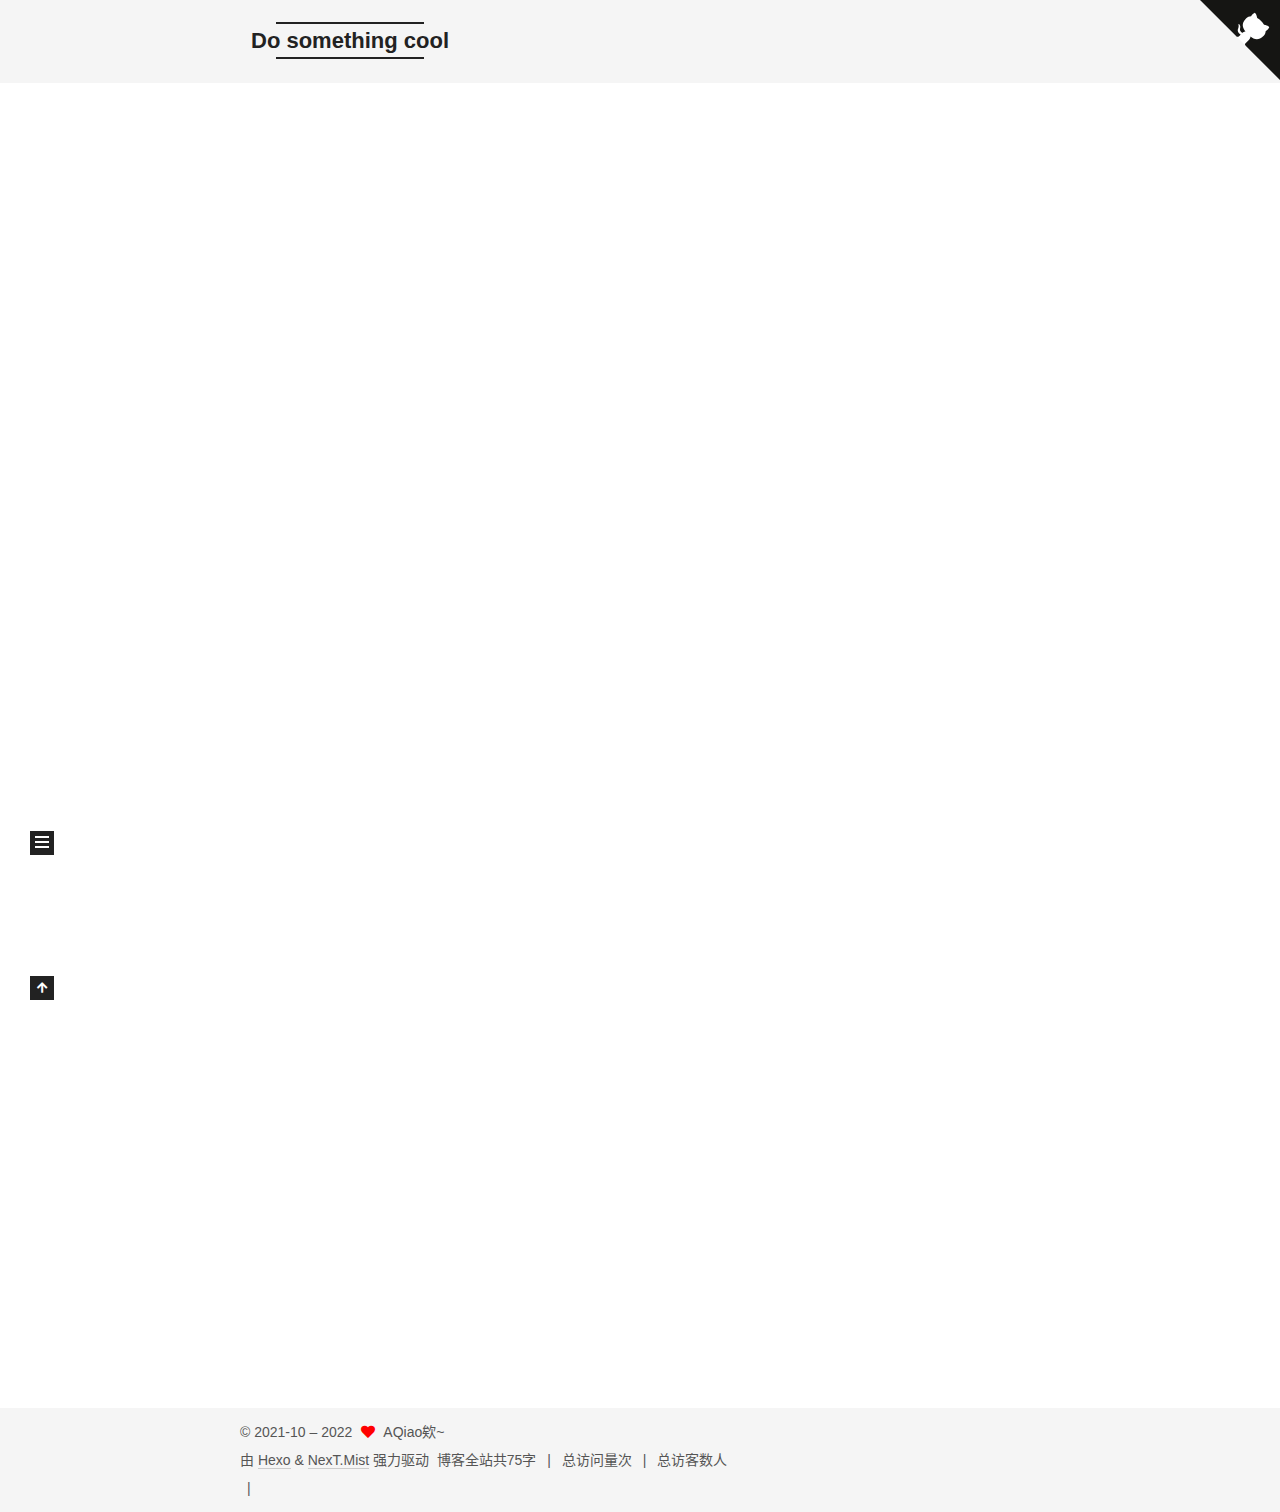
==== index.html @ c262dad4 "Site updated: 2022-08-11 15:58:50" ====
<!DOCTYPE html>
<html lang="zh-CN">
<head>
  <meta charset="UTF-8">
<meta name="viewport" content="width=device-width, initial-scale=1, maximum-scale=2">
<meta name="theme-color" content="#222">
<meta name="generator" content="Hexo 6.2.0">
  <link rel="apple-touch-icon" sizes="180x180" href="/images/apple-touch-icon-next.png">
  <link rel="icon" type="image/png" sizes="32x32" href="/images/favicon-32x32-next.png">
  <link rel="icon" type="image/png" sizes="16x16" href="/images/favicon-16x16-next.png">
  <link rel="mask-icon" href="/images/logo.svg" color="#222">

<link rel="stylesheet" href="/css/main.css">


<link rel="stylesheet" href="/lib/font-awesome/css/all.min.css">
  <link rel="stylesheet" href="/lib/pace/pace-theme-minimal.min.css">
  <script src="/lib/pace/pace.min.js"></script>

<script id="hexo-configurations">
    var NexT = window.NexT || {};
    var CONFIG = {"hostname":"example.com","root":"/","scheme":"Mist","version":"7.8.0","exturl":false,"sidebar":{"position":"left","display":"post","padding":18,"offset":12,"onmobile":false},"copycode":{"enable":false,"show_result":false,"style":null},"back2top":{"enable":true,"sidebar":false,"scrollpercent":false},"bookmark":{"enable":false,"color":"#222","save":"auto"},"fancybox":false,"mediumzoom":false,"lazyload":false,"pangu":false,"comments":{"style":"tabs","active":null,"storage":true,"lazyload":false,"nav":null},"algolia":{"hits":{"per_page":10},"labels":{"input_placeholder":"Search for Posts","hits_empty":"We didn't find any results for the search: ${query}","hits_stats":"${hits} results found in ${time} ms"}},"localsearch":{"enable":false,"trigger":"auto","top_n_per_article":1,"unescape":false,"preload":false},"motion":{"enable":true,"async":false,"transition":{"post_block":"fadeIn","post_header":"slideDownIn","post_body":"slideDownIn","coll_header":"slideLeftIn","sidebar":"slideUpIn"}}};
  </script>

  <meta name="description" content="日復一日也會有新的快樂">
<meta property="og:type" content="website">
<meta property="og:title" content="Do something cool">
<meta property="og:url" content="http://example.com/index.html">
<meta property="og:site_name" content="Do something cool">
<meta property="og:description" content="日復一日也會有新的快樂">
<meta property="og:locale" content="zh_CN">
<meta property="article:author" content="AQiao欸~">
<meta property="article:tag" content="坚持">
<meta name="twitter:card" content="summary">

<link rel="canonical" href="http://example.com/">


<script id="page-configurations">
  // https://hexo.io/docs/variables.html
  CONFIG.page = {
    sidebar: "",
    isHome : true,
    isPost : false,
    lang   : 'zh-CN'
  };
</script>

  <title>Do something cool</title>
  






  <noscript>
  <style>
  .use-motion .brand,
  .use-motion .menu-item,
  .sidebar-inner,
  .use-motion .post-block,
  .use-motion .pagination,
  .use-motion .comments,
  .use-motion .post-header,
  .use-motion .post-body,
  .use-motion .collection-header { opacity: initial; }

  .use-motion .site-title,
  .use-motion .site-subtitle {
    opacity: initial;
    top: initial;
  }

  .use-motion .logo-line-before i { left: initial; }
  .use-motion .logo-line-after i { right: initial; }
  </style>
</noscript>

<link rel="alternate" href="/rss2.xml" title="Do something cool" type="application/rss+xml">
</head>

<body itemscope itemtype="http://schema.org/WebPage">
  <div class="container use-motion">
    <div class="headband"></div>
    <a target="_blank" rel="noopener" href="https://your-url" class="github-corner" aria-label="View source on GitHub"><svg width="80" height="80" viewBox="0 0 250 250" style="fill:#151513; color:#fff; position: absolute; top: 0; border: 0; right: 0;" aria-hidden="true"><path d="M0,0 L115,115 L130,115 L142,142 L250,250 L250,0 Z"></path><path d="M128.3,109.0 C113.8,99.7 119.0,89.6 119.0,89.6 C122.0,82.7 120.5,78.6 120.5,78.6 C119.2,72.0 123.4,76.3 123.4,76.3 C127.3,80.9 125.5,87.3 125.5,87.3 C122.9,97.6 130.6,101.9 134.4,103.2" fill="currentColor" style="transform-origin: 130px 106px;" class="octo-arm"></path><path d="M115.0,115.0 C114.9,115.1 118.7,116.5 119.8,115.4 L133.7,101.6 C136.9,99.2 139.9,98.4 142.2,98.6 C133.8,88.0 127.5,74.4 143.8,58.0 C148.5,53.4 154.0,51.2 159.7,51.0 C160.3,49.4 163.2,43.6 171.4,40.1 C171.4,40.1 176.1,42.5 178.8,56.2 C183.1,58.6 187.2,61.8 190.9,65.4 C194.5,69.0 197.7,73.2 200.1,77.6 C213.8,80.2 216.3,84.9 216.3,84.9 C212.7,93.1 206.9,96.0 205.4,96.6 C205.1,102.4 203.0,107.8 198.3,112.5 C181.9,128.9 168.3,122.5 157.7,114.1 C157.9,116.9 156.7,120.9 152.7,124.9 L141.0,136.5 C139.8,137.7 141.6,141.9 141.8,141.8 Z" fill="currentColor" class="octo-body"></path></svg></a><style>.github-corner:hover .octo-arm{animation:octocat-wave 560ms ease-in-out}@keyframes octocat-wave{0%,100%{transform:rotate(0)}20%,60%{transform:rotate(-25deg)}40%,80%{transform:rotate(10deg)}}@media (max-width:500px){.github-corner:hover .octo-arm{animation:none}.github-corner .octo-arm{animation:octocat-wave 560ms ease-in-out}}</style>

    <header class="header" itemscope itemtype="http://schema.org/WPHeader">
      <div class="header-inner"><div class="site-brand-container">
  <div class="site-nav-toggle">
    <div class="toggle" aria-label="切换导航栏">
      <span class="toggle-line toggle-line-first"></span>
      <span class="toggle-line toggle-line-middle"></span>
      <span class="toggle-line toggle-line-last"></span>
    </div>
  </div>

  <div class="site-meta">

    <a href="/" class="brand" rel="start">
      <span class="logo-line-before"><i></i></span>
      <h1 class="site-title">Do something cool</h1>
      <span class="logo-line-after"><i></i></span>
    </a>
      <p class="site-subtitle" itemprop="description">永远相信坚持的力量</p>
  </div>

  <div class="site-nav-right">
    <div class="toggle popup-trigger">
    </div>
  </div>
</div>




<nav class="site-nav">
  <ul id="menu" class="main-menu menu">
        <li class="menu-item menu-item-home">

    <a href="/" rel="section"><i class="fa fa-home fa-fw"></i>首页</a>

  </li>
        <li class="menu-item menu-item-archives">

    <a href="/archives/" rel="section"><i class="fa fa-archive fa-fw"></i>归档</a>

  </li>
        <li class="menu-item menu-item-categories">

    <a href="/categories/" rel="section"><i class="fa fa-th fa-fw"></i>分类</a>

  </li>
        <li class="menu-item menu-item-tags">

    <a href="/tags/" rel="section"><i class="fa fa-tags fa-fw"></i>标签</a>

  </li>
        <li class="menu-item menu-item-about">

    <a href="/about/" rel="section"><i class="fa fa-user fa-fw"></i>关于</a>

  </li>
        <li class="menu-item menu-item-schedule">

    <a href="/schedule/" rel="section"><i class="fa fa-calendar fa-fw"></i>日程表</a>

  </li>
        <li class="menu-item menu-item-resources">

    <a href="/resources/" rel="section"><i class="fa fa-download fa-fw"></i>资源</a>

  </li>
  </ul>
</nav>




</div>
    </header>

    
  <div class="back-to-top">
    <i class="fa fa-arrow-up"></i>
    <span>0%</span>
  </div>


    <main class="main">
      <div class="main-inner">
        <div class="content-wrap">
          

          <div class="content index posts-expand">
            
      
  
  
  <article itemscope itemtype="http://schema.org/Article" class="post-block" lang="zh-CN">
    <link itemprop="mainEntityOfPage" href="http://example.com/2022/08/10/hello-world/">

    <span hidden itemprop="author" itemscope itemtype="http://schema.org/Person">
      <meta itemprop="image" content="/images/avatar.png">
      <meta itemprop="name" content="AQiao欸~">
      <meta itemprop="description" content="日復一日也會有新的快樂">
    </span>

    <span hidden itemprop="publisher" itemscope itemtype="http://schema.org/Organization">
      <meta itemprop="name" content="Do something cool">
    </span>
      <header class="post-header">
        <h2 class="post-title" itemprop="name headline">
          
            <a href="/2022/08/10/hello-world/" class="post-title-link" itemprop="url">Hello World</a>
        </h2>

        <div class="post-meta">
            <span class="post-meta-item">
              <span class="post-meta-item-icon">
                <i class="far fa-calendar"></i>
              </span>
              <span class="post-meta-item-text">发表于</span>

              <time title="创建时间：2022-08-10 22:11:43" itemprop="dateCreated datePublished" datetime="2022-08-10T22:11:43+08:00">2022-08-10</time>
            </span>

          

        </div>
      </header>

    
    
    
    <div class="post-body" itemprop="articleBody">

      
          <p>Welcome to <a target="_blank" rel="noopener" href="https://hexo.io/">Hexo</a>! This is your very first post. Check <a target="_blank" rel="noopener" href="https://hexo.io/docs/">documentation</a> for more info. If you get any problems when using Hexo, you can find the answer in <a target="_blank" rel="noopener" href="https://hexo.io/docs/troubleshooting.html">troubleshooting</a> or you can ask me on <a target="_blank" rel="noopener" href="https://github.com/hexojs/hexo/issues">GitHub</a>.</p>
<h2 id="Quick-Start"><a href="#Quick-Start" class="headerlink" title="Quick Start"></a>Quick Start</h2><h3 id="Create-a-new-post"><a href="#Create-a-new-post" class="headerlink" title="Create a new post"></a>Create a new post</h3><figure class="highlight bash"><table><tr><td class="gutter"><pre><span class="line">1</span><br></pre></td><td class="code"><pre><span class="line">$ hexo new <span class="string">&quot;My New Post&quot;</span></span><br></pre></td></tr></table></figure>

<p>More info: <a target="_blank" rel="noopener" href="https://hexo.io/docs/writing.html">Writing</a></p>
<h3 id="Run-server"><a href="#Run-server" class="headerlink" title="Run server"></a>Run server</h3><figure class="highlight bash"><table><tr><td class="gutter"><pre><span class="line">1</span><br></pre></td><td class="code"><pre><span class="line">$ hexo server</span><br></pre></td></tr></table></figure>

<p>More info: <a target="_blank" rel="noopener" href="https://hexo.io/docs/server.html">Server</a></p>
<h3 id="Generate-static-files"><a href="#Generate-static-files" class="headerlink" title="Generate static files"></a>Generate static files</h3><figure class="highlight bash"><table><tr><td class="gutter"><pre><span class="line">1</span><br></pre></td><td class="code"><pre><span class="line">$ hexo generate</span><br></pre></td></tr></table></figure>

<p>More info: <a target="_blank" rel="noopener" href="https://hexo.io/docs/generating.html">Generating</a></p>
<h3 id="Deploy-to-remote-sites"><a href="#Deploy-to-remote-sites" class="headerlink" title="Deploy to remote sites"></a>Deploy to remote sites</h3><figure class="highlight bash"><table><tr><td class="gutter"><pre><span class="line">1</span><br></pre></td><td class="code"><pre><span class="line">$ hexo deploy</span><br></pre></td></tr></table></figure>

<p>More info: <a target="_blank" rel="noopener" href="https://hexo.io/docs/one-command-deployment.html">Deployment</a></p>

      
    </div>

    
    
    

    
      <footer class="post-footer">
        <div class="post-eof"></div>
      </footer>
  </article>
  
  
  


  



          </div>
          

<script>
  window.addEventListener('tabs:register', () => {
    let { activeClass } = CONFIG.comments;
    if (CONFIG.comments.storage) {
      activeClass = localStorage.getItem('comments_active') || activeClass;
    }
    if (activeClass) {
      let activeTab = document.querySelector(`a[href="#comment-${activeClass}"]`);
      if (activeTab) {
        activeTab.click();
      }
    }
  });
  if (CONFIG.comments.storage) {
    window.addEventListener('tabs:click', event => {
      if (!event.target.matches('.tabs-comment .tab-content .tab-pane')) return;
      let commentClass = event.target.classList[1];
      localStorage.setItem('comments_active', commentClass);
    });
  }
</script>

        </div>
          
  
  <div class="toggle sidebar-toggle">
    <span class="toggle-line toggle-line-first"></span>
    <span class="toggle-line toggle-line-middle"></span>
    <span class="toggle-line toggle-line-last"></span>
  </div>

  <aside class="sidebar">
    <div class="sidebar-inner">

      <ul class="sidebar-nav motion-element">
        <li class="sidebar-nav-toc">
          文章目录
        </li>
        <li class="sidebar-nav-overview">
          站点概览
        </li>
      </ul>

      <!--noindex-->
      <div class="post-toc-wrap sidebar-panel">
      </div>
      <!--/noindex-->

      <div class="site-overview-wrap sidebar-panel">
        <div class="site-author motion-element" itemprop="author" itemscope itemtype="http://schema.org/Person">
    <img class="site-author-image" itemprop="image" alt="AQiao欸~"
      src="/images/avatar.png">
  <p class="site-author-name" itemprop="name">AQiao欸~</p>
  <div class="site-description" itemprop="description">日復一日也會有新的快樂</div>
</div>
<div class="site-state-wrap motion-element">
  <nav class="site-state">
      <div class="site-state-item site-state-posts">
          <a href="/archives/">
        
          <span class="site-state-item-count">1</span>
          <span class="site-state-item-name">日志</span>
        </a>
      </div>
  </nav>
</div>
  <div class="links-of-author motion-element">
      <span class="links-of-author-item">
        <a href="https://github.com/Qiaoxqx" title="GitHub → https:&#x2F;&#x2F;github.com&#x2F;Qiaoxqx" rel="noopener" target="_blank"><i class="fab fa-github fa-fw"></i>GitHub</a>
      </span>
      <span class="links-of-author-item">
        <a href="mailto:strive_xqx0603@126.com" title="E-Mail → mailto:strive_xqx0603@126.com" rel="noopener" target="_blank"><i class="fa fa-envelope fa-fw"></i>E-Mail</a>
      </span>
  </div>


  <div class="links-of-blogroll motion-element">
    <div class="links-of-blogroll-title"><i class="fa fa-link fa-fw"></i>
      Links
    </div>
    <ul class="links-of-blogroll-list">
        <li class="links-of-blogroll-item">
          <a href="https://leetcode.cn/" title="https:&#x2F;&#x2F;leetcode.cn" rel="noopener" target="_blank">leetcode</a>
        </li>
        <li class="links-of-blogroll-item">
          <a href="https://xiaolincoding.com/" title="https:&#x2F;&#x2F;xiaolincoding.com" rel="noopener" target="_blank">小林coding</a>
        </li>
        <li class="links-of-blogroll-item">
          <a href="https://baidu.com/" title="https:&#x2F;&#x2F;baidu.com" rel="noopener" target="_blank">百度</a>
        </li>
    </ul>
  </div>

      </div>

    </div>
  </aside>
  <div id="sidebar-dimmer"></div>


      </div>
    </main>

    <footer class="footer">
      <div class="footer-inner">
        

        

<div class="copyright">
  
  &copy; 2021-10 – 
  <span itemprop="copyrightYear">2022</span>
  <span class="with-love">
    <i class="fa fa-heart"></i>
  </span>
  <span class="author" itemprop="copyrightHolder">AQiao欸~</span>
</div>
  <div class="powered-by">由 <a href="https://hexo.io/" class="theme-link" rel="noopener" target="_blank">Hexo</a> & <a href="https://mist.theme-next.org/" class="theme-link" rel="noopener" target="_blank">NexT.Mist</a> 强力驱动
  </div>

<div class="theme-info">
  <div class="powered-by"></div>
  <span class="post-count">博客全站共75字</span>
</div>


    <script async src="//dn-lbstatics.qbox.me/busuanzi/2.3/busuanzi.pure.mini.js"></script>
    <span class="post-meta-divider">|</span>
    <span id="busuanzi_container_site_pv">总访问量<span id="busuanzi_value_site_pv"></span>次</span>
    <span class="post-meta-divider">|</span>
    <span id="busuanzi_container_site_uv">总访客数<span id="busuanzi_value_site_uv"></span>人</span>
<!-- 不蒜子计数初始值纠正 -->
<script>
$(document).ready(function() {

    var int = setInterval(fixCount, 50);  // 50ms周期检测函数
    var countOffset = 0;  // 初始化首次数据

    function fixCount() {            
       if (document.getElementById("busuanzi_container_site_pv").style.display != "none")
        {
            $("#busuanzi_value_site_pv").html(parseInt($("#busuanzi_value_site_pv").html()) + countOffset); 
            clearInterval(int);
        }                  
        if ($("#busuanzi_container_site_pv").css("display") != "none")
        {
            $("#busuanzi_value_site_uv").html(parseInt($("#busuanzi_value_site_uv").html()) + countOffset); // 加上初始数据 
            clearInterval(int); // 停止检测
        }  
    }
       	
});
</script> 


        
<div class="busuanzi-count">
  <script async src="https://busuanzi.ibruce.info/busuanzi/2.3/busuanzi.pure.mini.js"></script>
    <span class="post-meta-item" id="busuanzi_container_site_uv" style="display: none;">
      <span class="post-meta-item-icon">
        <i class="fa fa-user"></i>
      </span>
      <span class="site-uv" title="总访客量">
        <span id="busuanzi_value_site_uv"></span>
      </span>
    </span>
    <span class="post-meta-divider">|</span>
    <span class="post-meta-item" id="busuanzi_container_site_pv" style="display: none;">
      <span class="post-meta-item-icon">
        <i class="fa fa-eye"></i>
      </span>
      <span class="site-pv" title="总访问量">
        <span id="busuanzi_value_site_pv"></span>
      </span>
    </span>
</div>








      </div>
    </footer>
  </div>

  
  <script src="/lib/anime.min.js"></script>
  <script src="/lib/velocity/velocity.min.js"></script>
  <script src="/lib/velocity/velocity.ui.min.js"></script>

<script src="/js/utils.js"></script>

<script src="/js/motion.js"></script>


<script src="/js/schemes/muse.js"></script>


<script src="/js/next-boot.js"></script>




  















  

  


</body>
</html>
---- css/main.css ----
:root {
  --body-bg-color: #fff;
  --content-bg-color: #f5f5f5;
  --card-bg-color: #f5f5f5;
  --text-color: #555;
  --blockquote-color: #666;
  --link-color: #555;
  --link-hover-color: #222;
  --brand-color: #222;
  --brand-hover-color: #222;
  --table-row-odd-bg-color: #f9f9f9;
  --table-row-hover-bg-color: #f5f5f5;
  --menu-item-bg-color: #ddd;
  --btn-default-bg: transparent;
  --btn-default-color: var(--link-color);
  --btn-default-border-color: var(--link-color);
  --btn-default-hover-bg: transparent;
  --btn-default-hover-color: var(--link-hover-color);
  --btn-default-hover-border-color: var(--link-hover-color);
}
html {
  line-height: 1.15; /* 1 */
  -webkit-text-size-adjust: 100%; /* 2 */
}
body {
  margin: 0;
}
main {
  display: block;
}
h1 {
  font-size: 2em;
  margin: 0.67em 0;
}
hr {
  box-sizing: content-box; /* 1 */
  height: 0; /* 1 */
  overflow: visible; /* 2 */
}
pre {
  font-family: monospace, monospace; /* 1 */
  font-size: 1em; /* 2 */
}
a {
  background: transparent;
}
abbr[title] {
  border-bottom: none; /* 1 */
  text-decoration: underline; /* 2 */
  text-decoration: underline dotted; /* 2 */
}
b,
strong {
  font-weight: bolder;
}
code,
kbd,
samp {
  font-family: monospace, monospace; /* 1 */
  font-size: 1em; /* 2 */
}
small {
  font-size: 80%;
}
sub,
sup {
  font-size: 75%;
  line-height: 0;
  position: relative;
  vertical-align: baseline;
}
sub {
  bottom: -0.25em;
}
sup {
  top: -0.5em;
}
img {
  border-style: none;
}
button,
input,
optgroup,
select,
textarea {
  font-family: inherit; /* 1 */
  font-size: 100%; /* 1 */
  line-height: 1.15; /* 1 */
  margin: 0; /* 2 */
}
button,
input {
/* 1 */
  overflow: visible;
}
button,
select {
/* 1 */
  text-transform: none;
}
button,
[type='button'],
[type='reset'],
[type='submit'] {
  -webkit-appearance: button;
}
button::-moz-focus-inner,
[type='button']::-moz-focus-inner,
[type='reset']::-moz-focus-inner,
[type='submit']::-moz-focus-inner {
  border-style: none;
  padding: 0;
}
button:-moz-focusring,
[type='button']:-moz-focusring,
[type='reset']:-moz-focusring,
[type='submit']:-moz-focusring {
  outline: 1px dotted ButtonText;
}
fieldset {
  padding: 0.35em 0.75em 0.625em;
}
legend {
  box-sizing: border-box; /* 1 */
  color: inherit; /* 2 */
  display: table; /* 1 */
  max-width: 100%; /* 1 */
  padding: 0; /* 3 */
  white-space: normal; /* 1 */
}
progress {
  vertical-align: baseline;
}
textarea {
  overflow: auto;
}
[type='checkbox'],
[type='radio'] {
  box-sizing: border-box; /* 1 */
  padding: 0; /* 2 */
}
[type='number']::-webkit-inner-spin-button,
[type='number']::-webkit-outer-spin-button {
  height: auto;
}
[type='search'] {
  outline-offset: -2px; /* 2 */
  -webkit-appearance: textfield; /* 1 */
}
[type='search']::-webkit-search-decoration {
  -webkit-appearance: none;
}
::-webkit-file-upload-button {
  font: inherit; /* 2 */
  -webkit-appearance: button; /* 1 */
}
details {
  display: block;
}
summary {
  display: list-item;
}
template {
  display: none;
}
[hidden] {
  display: none;
}
::selection {
  background: #262a30;
  color: #eee;
}
html,
body {
  height: 100%;
}
body {
  background: var(--body-bg-color);
  color: var(--text-color);
  font-family: 'Lato', "PingFang SC", "Microsoft YaHei", sans-serif;
  font-size: 1em;
  line-height: 2;
}
@media (max-width: 991px) {
  body {
    padding-left: 0 !important;
    padding-right: 0 !important;
  }
}
h1,
h2,
h3,
h4,
h5,
h6 {
  font-family: 'Lato', "PingFang SC", "Microsoft YaHei", sans-serif;
  font-weight: bold;
  line-height: 1.5;
  margin: 20px 0 15px;
}
h1 {
  font-size: 1.5em;
}
h2 {
  font-size: 1.375em;
}
h3 {
  font-size: 1.25em;
}
h4 {
  font-size: 1.125em;
}
h5 {
  font-size: 1em;
}
h6 {
  font-size: 0.875em;
}
p {
  margin: 0 0 20px 0;
}
a,
span.exturl {
  border-bottom: 1px solid #ccc;
  color: var(--link-color);
  outline: 0;
  text-decoration: none;
  overflow-wrap: break-word;
  word-wrap: break-word;
  cursor: pointer;
}
a:hover,
span.exturl:hover {
  border-bottom-color: var(--link-hover-color);
  color: var(--link-hover-color);
}
iframe,
img,
video {
  display: block;
  margin-left: auto;
  margin-right: auto;
  max-width: 100%;
}
hr {
  background-image: repeating-linear-gradient(-45deg, #ddd, #ddd 4px, transparent 4px, transparent 8px);
  border: 0;
  height: 3px;
  margin: 40px 0;
}
blockquote {
  border-left: 4px solid #ddd;
  color: var(--blockquote-color);
  margin: 0;
  padding: 0 15px;
}
blockquote cite::before {
  content: '-';
  padding: 0 5px;
}
dt {
  font-weight: bold;
}
dd {
  margin: 0;
  padding: 0;
}
kbd {
  background-color: #f5f5f5;
  background-image: linear-gradient(#eee, #fff, #eee);
  border: 1px solid #ccc;
  border-radius: 0.2em;
  box-shadow: 0.1em 0.1em 0.2em rgba(0,0,0,0.1);
  color: #555;
  font-family: inherit;
  padding: 0.1em 0.3em;
  white-space: nowrap;
}
.table-container {
  overflow: auto;
}
table {
  border-collapse: collapse;
  border-spacing: 0;
  font-size: 0.875em;
  margin: 0 0 20px 0;
  width: 100%;
}
tbody tr:nth-of-type(odd) {
  background: var(--table-row-odd-bg-color);
}
tbody tr:hover {
  background: var(--table-row-hover-bg-color);
}
caption,
th,
td {
  font-weight: normal;
  padding: 8px;
  vertical-align: middle;
}
th,
td {
  border: 1px solid #ddd;
  border-bottom: 3px solid #ddd;
}
th {
  font-weight: 700;
  padding-bottom: 10px;
}
td {
  border-bottom-width: 1px;
}
.btn {
  background: var(--btn-default-bg);
  border: 2px solid var(--btn-default-border-color);
  border-radius: 0;
  color: var(--btn-default-color);
  display: inline-block;
  font-size: 0.875em;
  line-height: 2;
  padding: 0 20px;
  text-decoration: none;
  transition-property: background-color;
  transition-delay: 0s;
  transition-duration: 0.2s;
  transition-timing-function: ease-in-out;
}
.btn:hover {
  background: var(--btn-default-hover-bg);
  border-color: var(--btn-default-hover-border-color);
  color: var(--btn-default-hover-color);
}
.btn + .btn {
  margin: 0 0 8px 8px;
}
.btn .fa-fw {
  text-align: left;
  width: 1.285714285714286em;
}
.toggle {
  line-height: 0;
}
.toggle .toggle-line {
  background: #fff;
  display: inline-block;
  height: 2px;
  left: 0;
  position: relative;
  top: 0;
  transition: all 0.4s;
  vertical-align: top;
  width: 100%;
}
.toggle .toggle-line:not(:first-child) {
  margin-top: 3px;
}
.toggle.toggle-arrow .toggle-line-first {
  left: 50%;
  top: 2px;
  transform: rotate(45deg);
  width: 50%;
}
.toggle.toggle-arrow .toggle-line-middle {
  left: 2px;
  width: 90%;
}
.toggle.toggle-arrow .toggle-line-last {
  left: 50%;
  top: -2px;
  transform: rotate(-45deg);
  width: 50%;
}
.toggle.toggle-close .toggle-line-first {
  transform: rotate(-45deg);
  top: 5px;
}
.toggle.toggle-close .toggle-line-middle {
  opacity: 0;
}
.toggle.toggle-close .toggle-line-last {
  transform: rotate(45deg);
  top: -5px;
}
.highlight,
pre {
  background: #f7f7f7;
  color: #4d4d4c;
  line-height: 1.6;
  margin: 0 auto 20px;
}
pre,
code {
  font-family: consolas, Menlo, monospace, "PingFang SC", "Microsoft YaHei";
}
code {
  background: #eee;
  border-radius: 3px;
  color: #555;
  padding: 2px 4px;
  overflow-wrap: break-word;
  word-wrap: break-word;
}
.highlight *::selection {
  background: #d6d6d6;
}
.highlight pre {
  border: 0;
  margin: 0;
  padding: 10px 0;
}
.highlight table {
  border: 0;
  margin: 0;
  width: auto;
}
.highlight td {
  border: 0;
  padding: 0;
}
.highlight figcaption {
  background: #eff2f3;
  color: #4d4d4c;
  display: flex;
  font-size: 0.875em;
  justify-content: space-between;
  line-height: 1.2;
  padding: 0.5em;
}
.highlight figcaption a {
  color: #4d4d4c;
}
.highlight figcaption a:hover {
  border-bottom-color: #4d4d4c;
}
.highlight .gutter {
  -moz-user-select: none;
  -ms-user-select: none;
  -webkit-user-select: none;
  user-select: none;
}
.highlight .gutter pre {
  background: #eff2f3;
  color: #869194;
  padding-left: 10px;
  padding-right: 10px;
  text-align: right;
}
.highlight .code pre {
  background: #f7f7f7;
  padding-left: 10px;
  width: 100%;
}
.gist table {
  width: auto;
}
.gist table td {
  border: 0;
}
pre {
  overflow: auto;
  padding: 10px;
}
pre code {
  background: none;
  color: #4d4d4c;
  font-size: 0.875em;
  padding: 0;
  text-shadow: none;
}
pre .deletion {
  background: #fdd;
}
pre .addition {
  background: #dfd;
}
pre .meta {
  color: #eab700;
  -moz-user-select: none;
  -ms-user-select: none;
  -webkit-user-select: none;
  user-select: none;
}
pre .comment {
  color: #8e908c;
}
pre .variable,
pre .attribute,
pre .tag,
pre .name,
pre .regexp,
pre .ruby .constant,
pre .xml .tag .title,
pre .xml .pi,
pre .xml .doctype,
pre .html .doctype,
pre .css .id,
pre .css .class,
pre .css .pseudo {
  color: #c82829;
}
pre .number,
pre .preprocessor,
pre .built_in,
pre .builtin-name,
pre .literal,
pre .params,
pre .constant,
pre .command {
  color: #f5871f;
}
pre .ruby .class .title,
pre .css .rules .attribute,
pre .string,
pre .symbol,
pre .value,
pre .inheritance,
pre .header,
pre .ruby .symbol,
pre .xml .cdata,
pre .special,
pre .formula {
  color: #718c00;
}
pre .title,
pre .css .hexcolor {
  color: #3e999f;
}
pre .function,
pre .python .decorator,
pre .python .title,
pre .ruby .function .title,
pre .ruby .title .keyword,
pre .perl .sub,
pre .javascript .title,
pre .coffeescript .title {
  color: #4271ae;
}
pre .keyword,
pre .javascript .function {
  color: #8959a8;
}
.blockquote-center {
  border-left: none;
  margin: 40px 0;
  padding: 0;
  position: relative;
  text-align: center;
}
.blockquote-center .fa {
  display: block;
  opacity: 0.6;
  position: absolute;
  width: 100%;
}
.blockquote-center .fa-quote-left {
  border-top: 1px solid #ccc;
  text-align: left;
  top: -20px;
}
.blockquote-center .fa-quote-right {
  border-bottom: 1px solid #ccc;
  text-align: right;
  bottom: -20px;
}
.blockquote-center p,
.blockquote-center div {
  text-align: center;
}
.post-body .group-picture img {
  margin: 0 auto;
  padding: 0 3px;
}
.group-picture-row {
  margin-bottom: 6px;
  overflow: hidden;
}
.group-picture-column {
  float: left;
  margin-bottom: 10px;
}
.post-body .label {
  color: #555;
  display: inline;
  padding: 0 2px;
}
.post-body .label.default {
  background: #f0f0f0;
}
.post-body .label.primary {
  background: #efe6f7;
}
.post-body .label.info {
  background: #e5f2f8;
}
.post-body .label.success {
  background: #e7f4e9;
}
.post-body .label.warning {
  background: #fcf6e1;
}
.post-body .label.danger {
  background: #fae8eb;
}
.post-body .tabs {
  margin-bottom: 20px;
}
.post-body .tabs,
.tabs-comment {
  display: block;
  padding-top: 10px;
  position: relative;
}
.post-body .tabs ul.nav-tabs,
.tabs-comment ul.nav-tabs {
  display: flex;
  flex-wrap: wrap;
  margin: 0;
  margin-bottom: -1px;
  padding: 0;
}
@media (max-width: 413px) {
  .post-body .tabs ul.nav-tabs,
  .tabs-comment ul.nav-tabs {
    display: block;
    margin-bottom: 5px;
  }
}
.post-body .tabs ul.nav-tabs li.tab,
.tabs-comment ul.nav-tabs li.tab {
  border-bottom: 1px solid #ddd;
  border-left: 1px solid transparent;
  border-right: 1px solid transparent;
  border-top: 3px solid transparent;
  flex-grow: 1;
  list-style-type: none;
  border-radius: 0 0 0 0;
}
@media (max-width: 413px) {
  .post-body .tabs ul.nav-tabs li.tab,
  .tabs-comment ul.nav-tabs li.tab {
    border-bottom: 1px solid transparent;
    border-left: 3px solid transparent;
    border-right: 1px solid transparent;
    border-top: 1px solid transparent;
  }
}
@media (max-width: 413px) {
  .post-body .tabs ul.nav-tabs li.tab,
  .tabs-comment ul.nav-tabs li.tab {
    border-radius: 0;
  }
}
.post-body .tabs ul.nav-tabs li.tab a,
.tabs-comment ul.nav-tabs li.tab a {
  border-bottom: initial;
  display: block;
  line-height: 1.8;
  outline: 0;
  padding: 0.25em 0.75em;
  text-align: center;
  transition-delay: 0s;
  transition-duration: 0.2s;
  transition-timing-function: ease-out;
}
.post-body .tabs ul.nav-tabs li.tab a i,
.tabs-comment ul.nav-tabs li.tab a i {
  width: 1.285714285714286em;
}
.post-body .tabs ul.nav-tabs li.tab.active,
.tabs-comment ul.nav-tabs li.tab.active {
  border-bottom: 1px solid transparent;
  border-left: 1px solid #ddd;
  border-right: 1px solid #ddd;
  border-top: 3px solid #fc6423;
}
@media (max-width: 413px) {
  .post-body .tabs ul.nav-tabs li.tab.active,
  .tabs-comment ul.nav-tabs li.tab.active {
    border-bottom: 1px solid #ddd;
    border-left: 3px solid #fc6423;
    border-right: 1px solid #ddd;
    border-top: 1px solid #ddd;
  }
}
.post-body .tabs ul.nav-tabs li.tab.active a,
.tabs-comment ul.nav-tabs li.tab.active a {
  color: var(--link-color);
  cursor: default;
}
.post-body .tabs .tab-content .tab-pane,
.tabs-comment .tab-content .tab-pane {
  border: 1px solid #ddd;
  border-top: 0;
  padding: 20px 20px 0 20px;
  border-radius: 0;
}
.post-body .tabs .tab-content .tab-pane:not(.active),
.tabs-comment .tab-content .tab-pane:not(.active) {
  display: none;
}
.post-body .tabs .tab-content .tab-pane.active,
.tabs-comment .tab-content .tab-pane.active {
  display: block;
}
.post-body .tabs .tab-content .tab-pane.active:nth-of-type(1),
.tabs-comment .tab-content .tab-pane.active:nth-of-type(1) {
  border-radius: 0 0 0 0;
}
@media (max-width: 413px) {
  .post-body .tabs .tab-content .tab-pane.active:nth-of-type(1),
  .tabs-comment .tab-content .tab-pane.active:nth-of-type(1) {
    border-radius: 0;
  }
}
.post-body .note {
  border-radius: 3px;
  margin-bottom: 20px;
  padding: 1em;
  position: relative;
  border: 1px solid #eee;
  border-left-width: 5px;
}
.post-body .note h2,
.post-body .note h3,
.post-body .note h4,
.post-body .note h5,
.post-body .note h6 {
  margin-top: 0;
  border-bottom: initial;
  margin-bottom: 0;
  padding-top: 0;
}
.post-body .note p:first-child,
.post-body .note ul:first-child,
.post-body .note ol:first-child,
.post-body .note table:first-child,
.post-body .note pre:first-child,
.post-body .note blockquote:first-child,
.post-body .note img:first-child {
  margin-top: 0;
}
.post-body .note p:last-child,
.post-body .note ul:last-child,
.post-body .note ol:last-child,
.post-body .note table:last-child,
.post-body .note pre:last-child,
.post-body .note blockquote:last-child,
.post-body .note img:last-child {
  margin-bottom: 0;
}
.post-body .note.default {
  border-left-color: #777;
}
.post-body .note.default h2,
.post-body .note.default h3,
.post-body .note.default h4,
.post-body .note.default h5,
.post-body .note.default h6 {
  color: #777;
}
.post-body .note.primary {
  border-left-color: #6f42c1;
}
.post-body .note.primary h2,
.post-body .note.primary h3,
.post-body .note.primary h4,
.post-body .note.primary h5,
.post-body .note.primary h6 {
  color: #6f42c1;
}
.post-body .note.info {
  border-left-color: #428bca;
}
.post-body .note.info h2,
.post-body .note.info h3,
.post-body .note.info h4,
.post-body .note.info h5,
.post-body .note.info h6 {
  color: #428bca;
}
.post-body .note.success {
  border-left-color: #5cb85c;
}
.post-body .note.success h2,
.post-body .note.success h3,
.post-body .note.success h4,
.post-body .note.success h5,
.post-body .note.success h6 {
  color: #5cb85c;
}
.post-body .note.warning {
  border-left-color: #f0ad4e;
}
.post-body .note.warning h2,
.post-body .note.warning h3,
.post-body .note.warning h4,
.post-body .note.warning h5,
.post-body .note.warning h6 {
  color: #f0ad4e;
}
.post-body .note.danger {
  border-left-color: #d9534f;
}
.post-body .note.danger h2,
.post-body .note.danger h3,
.post-body .note.danger h4,
.post-body .note.danger h5,
.post-body .note.danger h6 {
  color: #d9534f;
}
.pagination .prev,
.pagination .next,
.pagination .page-number,
.pagination .space {
  display: inline-block;
  margin: 0 10px;
  padding: 0 11px;
  position: relative;
  top: -1px;
}
@media (max-width: 767px) {
  .pagination .prev,
  .pagination .next,
  .pagination .page-number,
  .pagination .space {
    margin: 0 5px;
  }
}
.pagination {
  border-top: 1px solid #eee;
  margin: 120px 0 0;
  text-align: center;
}
.pagination .prev,
.pagination .next,
.pagination .page-number {
  border-bottom: 0;
  border-top: 1px solid #eee;
  transition-property: border-color;
  transition-delay: 0s;
  transition-duration: 0.2s;
  transition-timing-function: ease-in-out;
}
.pagination .prev:hover,
.pagination .next:hover,
.pagination .page-number:hover {
  border-top-color: #222;
}
.pagination .space {
  margin: 0;
  padding: 0;
}
.pagination .prev {
  margin-left: 0;
}
.pagination .next {
  margin-right: 0;
}
.pagination .page-number.current {
  background: #ccc;
  border-top-color: #ccc;
  color: #fff;
}
@media (max-width: 767px) {
  .pagination {
    border-top: none;
  }
  .pagination .prev,
  .pagination .next,
  .pagination .page-number {
    border-bottom: 1px solid #eee;
    border-top: 0;
    margin-bottom: 10px;
    padding: 0 10px;
  }
  .pagination .prev:hover,
  .pagination .next:hover,
  .pagination .page-number:hover {
    border-bottom-color: #222;
  }
}
.comments {
  margin-top: 60px;
  overflow: hidden;
}
.comment-button-group {
  display: flex;
  flex-wrap: wrap-reverse;
  justify-content: center;
  margin: 1em 0;
}
.comment-button-group .comment-button {
  margin: 0.1em 0.2em;
}
.comment-button-group .comment-button.active {
  background: var(--btn-default-hover-bg);
  border-color: var(--btn-default-hover-border-color);
  color: var(--btn-default-hover-color);
}
.comment-position {
  display: none;
}
.comment-position.active {
  display: block;
}
.tabs-comment {
  background: var(--content-bg-color);
  margin-top: 4em;
  padding-top: 0;
}
.tabs-comment .comments {
  border: 0;
  box-shadow: none;
  margin-top: 0;
  padding-top: 0;
}
.container {
  min-height: 100%;
  position: relative;
}
.main-inner {
  margin: 0 auto;
  width: 700px;
}
@media (min-width: 1200px) {
  .main-inner {
    width: 800px;
  }
}
@media (min-width: 1600px) {
  .main-inner {
    width: 900px;
  }
}
@media (max-width: 767px) {
  .content-wrap {
    padding: 0 20px;
  }
}
.header {
  background: transparent;
}
.header-inner {
  margin: 0 auto;
  width: 700px;
}
@media (min-width: 1200px) {
  .header-inner {
    width: 800px;
  }
}
@media (min-width: 1600px) {
  .header-inner {
    width: 900px;
  }
}
.site-brand-container {
  display: flex;
  flex-shrink: 0;
  padding: 0 10px;
}
.headband {
  background: #222;
  height: 3px;
}
.site-meta {
  flex-grow: 1;
  text-align: left;
}
@media (max-width: 767px) {
  .site-meta {
    text-align: center;
  }
}
.brand {
  border-bottom: none;
  color: var(--brand-color);
  display: inline-block;
  line-height: 1.375em;
  padding: 0 40px;
  position: relative;
}
.brand:hover {
  color: var(--brand-hover-color);
}
.site-title {
  font-family: 'Lato', "PingFang SC", "Microsoft YaHei", sans-serif;
  font-size: 1.375em;
  font-weight: normal;
  margin: 0;
}
.site-subtitle {
  color: #999;
  font-size: 0.8125em;
  margin: 10px 0;
}
.use-motion .brand {
  opacity: 0;
}
.use-motion .site-title,
.use-motion .site-subtitle,
.use-motion .custom-logo-image {
  opacity: 0;
  position: relative;
  top: -10px;
}
.site-nav-toggle,
.site-nav-right {
  display: none;
}
@media (max-width: 767px) {
  .site-nav-toggle,
  .site-nav-right {
    display: flex;
    flex-direction: column;
    justify-content: center;
  }
}
.site-nav-toggle .toggle,
.site-nav-right .toggle {
  color: var(--text-color);
  padding: 10px;
  width: 22px;
}
.site-nav-toggle .toggle .toggle-line,
.site-nav-right .toggle .toggle-line {
  background: var(--text-color);
  border-radius: 1px;
}
.site-nav {
  display: block;
}
@media (max-width: 767px) {
  .site-nav {
    clear: both;
    display: none;
  }
}
.site-nav.site-nav-on {
  display: block;
}
.menu {
  margin-top: 20px;
  padding-left: 0;
  text-align: center;
}
.menu-item {
  display: inline-block;
  list-style: none;
  margin: 0 10px;
}
@media (max-width: 767px) {
  .menu-item {
    display: block;
    margin-top: 10px;
  }
  .menu-item.menu-item-search {
    display: none;
  }
}
.menu-item a,
.menu-item span.exturl {
  border-bottom: 0;
  display: block;
  font-size: 0.8125em;
  transition-property: border-color;
  transition-delay: 0s;
  transition-duration: 0.2s;
  transition-timing-function: ease-in-out;
}
@media (hover: none) {
  .menu-item a:hover,
  .menu-item span.exturl:hover {
    border-bottom-color: transparent !important;
  }
}
.menu-item .fa,
.menu-item .fab,
.menu-item .far,
.menu-item .fas {
  margin-right: 8px;
}
.menu-item .badge {
  display: inline-block;
  font-weight: bold;
  line-height: 1;
  margin-left: 0.35em;
  margin-top: 0.35em;
  text-align: center;
  white-space: nowrap;
}
@media (max-width: 767px) {
  .menu-item .badge {
    float: right;
    margin-left: 0;
  }
}
.menu-item-active a,
.menu .menu-item a:hover,
.menu .menu-item span.exturl:hover {
  background: var(--menu-item-bg-color);
}
.use-motion .menu-item {
  opacity: 0;
}
.sidebar {
  background: #222;
  bottom: 0;
  box-shadow: inset 0 2px 6px #000;
  position: fixed;
  top: 0;
}
@media (max-width: 991px) {
  .sidebar {
    display: none;
  }
}
.sidebar-inner {
  color: #999;
  padding: 18px 10px;
  text-align: center;
}
.cc-license {
  margin-top: 10px;
  text-align: center;
}
.cc-license .cc-opacity {
  border-bottom: none;
  opacity: 0.7;
}
.cc-license .cc-opacity:hover {
  opacity: 0.9;
}
.cc-license img {
  display: inline-block;
}
.site-author-image {
  border: 2px solid #333;
  display: block;
  margin: 0 auto;
  max-width: 96px;
  padding: 2px;
  border-radius: 50%;
}
.site-author-image {
  transition: transform 1s ease-out;
}
.site-author-image:hover {
  transform: rotateZ(360deg);
}
.site-author-name {
  color: #f5f5f5;
  font-weight: normal;
  margin: 5px 0 0;
  text-align: center;
}
.site-description {
  color: #999;
  font-size: 1em;
  margin-top: 5px;
  text-align: center;
}
.links-of-author {
  margin-top: 15px;
}
.links-of-author a,
.links-of-author span.exturl {
  border-bottom-color: #555;
  display: inline-block;
  font-size: 0.8125em;
  margin-bottom: 10px;
  margin-right: 10px;
  vertical-align: middle;
}
.links-of-author a::before,
.links-of-author span.exturl::before {
  background: #e07c20;
  border-radius: 50%;
  content: ' ';
  display: inline-block;
  height: 4px;
  margin-right: 3px;
  vertical-align: middle;
  width: 4px;
}
.sidebar-button {
  margin-top: 15px;
}
.sidebar-button a {
  border: 1px solid #fc6423;
  border-radius: 4px;
  color: #fc6423;
  display: inline-block;
  padding: 0 15px;
}
.sidebar-button a .fa,
.sidebar-button a .fab,
.sidebar-button a .far,
.sidebar-button a .fas {
  margin-right: 5px;
}
.sidebar-button a:hover {
  background: #fc6423;
  border: 1px solid #fc6423;
  color: #fff;
}
.sidebar-button a:hover .fa,
.sidebar-button a:hover .fab,
.sidebar-button a:hover .far,
.sidebar-button a:hover .fas {
  color: #fff;
}
.links-of-blogroll {
  font-size: 0.8125em;
  margin-top: 10px;
}
.links-of-blogroll-title {
  font-size: 0.875em;
  font-weight: 600;
  margin-top: 0;
}
.links-of-blogroll-list {
  list-style: none;
  margin: 0;
  padding: 0;
}
#sidebar-dimmer {
  display: none;
}
@media (max-width: 767px) {
  #sidebar-dimmer {
    background: #000;
    display: block;
    height: 100%;
    left: 100%;
    opacity: 0;
    position: fixed;
    top: 0;
    width: 100%;
    z-index: 1100;
  }
  .sidebar-active + #sidebar-dimmer {
    opacity: 0.7;
    transform: translateX(-100%);
    transition: opacity 0.5s;
  }
}
.sidebar-nav {
  margin: 0;
  padding-bottom: 20px;
  padding-left: 0;
}
.sidebar-nav li {
  border-bottom: 1px solid transparent;
  color: #666;
  cursor: pointer;
  display: inline-block;
  font-size: 0.875em;
}
.sidebar-nav li.sidebar-nav-overview {
  margin-left: 10px;
}
.sidebar-nav li:hover {
  color: #f5f5f5;
}
.sidebar-nav .sidebar-nav-active {
  border-bottom-color: #87daff;
  color: #87daff;
}
.sidebar-nav .sidebar-nav-active:hover {
  color: #87daff;
}
.sidebar-panel {
  display: none;
  overflow-x: hidden;
  overflow-y: auto;
}
.sidebar-panel-active {
  display: block;
}
.sidebar-toggle {
  background: #222;
  bottom: 45px;
  cursor: pointer;
  height: 14px;
  left: 30px;
  padding: 5px;
  position: fixed;
  width: 14px;
  z-index: 1300;
}
@media (max-width: 991px) {
  .sidebar-toggle {
    left: 20px;
    opacity: 0.8;
    display: none;
  }
}
.sidebar-toggle:hover .toggle-line {
  background: #87daff;
}
.post-toc {
  font-size: 0.875em;
}
.post-toc ol {
  list-style: none;
  margin: 0;
  padding: 0 2px 5px 10px;
  text-align: left;
}
.post-toc ol > ol {
  padding-left: 0;
}
.post-toc ol a {
  transition-property: all;
  transition-delay: 0s;
  transition-duration: 0.2s;
  transition-timing-function: ease-in-out;
}
.post-toc .nav-item {
  line-height: 1.8;
  overflow: hidden;
  text-overflow: ellipsis;
  white-space: nowrap;
}
.post-toc .nav .nav-child {
  display: none;
}
.post-toc .nav .active > .nav-child {
  display: block;
}
.post-toc .nav .active-current > .nav-child {
  display: block;
}
.post-toc .nav .active-current > .nav-child > .nav-item {
  display: block;
}
.post-toc .nav .active > a {
  border-bottom-color: #87daff;
  color: #87daff;
}
.post-toc .nav .active-current > a {
  color: #87daff;
}
.post-toc .nav .active-current > a:hover {
  color: #87daff;
}
.site-state {
  display: flex;
  justify-content: center;
  line-height: 1.4;
  margin-top: 10px;
  overflow: hidden;
  text-align: center;
  white-space: nowrap;
}
.site-state-item {
  padding: 0 15px;
}
.site-state-item:not(:first-child) {
  border-left: 1px solid #333;
}
.site-state-item a {
  border-bottom: none;
}
.site-state-item-count {
  display: block;
  font-size: 1.25em;
  font-weight: 600;
  text-align: center;
}
.site-state-item-name {
  color: inherit;
  font-size: 0.875em;
}
.footer {
  color: #999;
  font-size: 0.875em;
  padding: 20px 0;
}
.footer.footer-fixed {
  bottom: 0;
  left: 0;
  position: absolute;
  right: 0;
}
.footer-inner {
  box-sizing: border-box;
  margin: 0 auto;
  text-align: center;
  width: 700px;
}
@media (min-width: 1200px) {
  .footer-inner {
    width: 800px;
  }
}
@media (min-width: 1600px) {
  .footer-inner {
    width: 900px;
  }
}
.languages {
  display: inline-block;
  font-size: 1.125em;
  position: relative;
}
.languages .lang-select-label span {
  margin: 0 0.5em;
}
.languages .lang-select {
  height: 100%;
  left: 0;
  opacity: 0;
  position: absolute;
  top: 0;
  width: 100%;
}
.with-love {
  color: #ff0000;
  display: inline-block;
  margin: 0 5px;
}
.powered-by,
.theme-info {
  display: inline-block;
}
@-moz-keyframes iconAnimate {
  0%, 100% {
    transform: scale(1);
  }
  10%, 30% {
    transform: scale(0.9);
  }
  20%, 40%, 60%, 80% {
    transform: scale(1.1);
  }
  50%, 70% {
    transform: scale(1.1);
  }
}
@-webkit-keyframes iconAnimate {
  0%, 100% {
    transform: scale(1);
  }
  10%, 30% {
    transform: scale(0.9);
  }
  20%, 40%, 60%, 80% {
    transform: scale(1.1);
  }
  50%, 70% {
    transform: scale(1.1);
  }
}
@-o-keyframes iconAnimate {
  0%, 100% {
    transform: scale(1);
  }
  10%, 30% {
    transform: scale(0.9);
  }
  20%, 40%, 60%, 80% {
    transform: scale(1.1);
  }
  50%, 70% {
    transform: scale(1.1);
  }
}
@keyframes iconAnimate {
  0%, 100% {
    transform: scale(1);
  }
  10%, 30% {
    transform: scale(0.9);
  }
  20%, 40%, 60%, 80% {
    transform: scale(1.1);
  }
  50%, 70% {
    transform: scale(1.1);
  }
}
.back-to-top {
  font-size: 12px;
  text-align: center;
  transition-delay: 0s;
  transition-duration: 0.2s;
  transition-timing-function: ease-in-out;
}
.back-to-top {
  background: #222;
  bottom: -100px;
  box-sizing: border-box;
  color: #fff;
  cursor: pointer;
  left: 30px;
  opacity: 1;
  padding: 0 6px;
  position: fixed;
  transition-property: bottom;
  z-index: 1300;
  width: 24px;
}
.back-to-top span {
  display: none;
}
.back-to-top:hover {
  color: #87daff;
}
.back-to-top.back-to-top-on {
  bottom: 19px;
}
@media (max-width: 991px) {
  .back-to-top {
    left: 20px;
    opacity: 0.8;
  }
}
.post-body {
  font-family: 'Lato', "PingFang SC", "Microsoft YaHei", sans-serif;
  overflow-wrap: break-word;
  word-wrap: break-word;
}
@media (min-width: 1200px) {
  .post-body {
    font-size: 1.125em;
  }
}
.post-body .exturl .fa {
  font-size: 0.875em;
  margin-left: 4px;
}
.post-body .image-caption,
.post-body .figure .caption {
  color: #999;
  font-size: 0.875em;
  font-weight: bold;
  line-height: 1;
  margin: -20px auto 15px;
  text-align: center;
}
.post-sticky-flag {
  display: inline-block;
  transform: rotate(30deg);
}
.post-button {
  margin-top: 40px;
  text-align: center;
}
.use-motion .post-block,
.use-motion .pagination,
.use-motion .comments {
  opacity: 0;
  margin-top: 60px;
  margin-bottom: 60px;
  padding: 25px;
  background: rgba(255,255,255,0.9) none repeat scroll !important;
  -webkit-box-shadow: 0 0 5px rgba(202,203,203,0.5);
  -moz-box-shadow: 0 0 5px rgba(202,203,204,0.5);
}
.use-motion .pagination,
.use-motion .comments {
  opacity: 0;
}
.use-motion .post-header {
  opacity: 0;
}
.use-motion .post-body {
  opacity: 0;
}
.use-motion .collection-header {
  opacity: 0;
}
.post-body p a {
  color: #c9f;
  border-bottom: none;
}
.post-body p a:hover {
  color: #99f;
  text-decoration: underline;
}
.posts-collapse {
  margin-left: 35px;
  position: relative;
}
@media (max-width: 767px) {
  .posts-collapse {
    margin-left: 0px;
    margin-right: 0px;
  }
}
.posts-collapse .collection-title {
  font-size: 1.125em;
  position: relative;
}
.posts-collapse .collection-title::before {
  background: #999;
  border: 1px solid #fff;
  border-radius: 50%;
  content: ' ';
  height: 10px;
  left: 0;
  margin-left: -6px;
  margin-top: -4px;
  position: absolute;
  top: 50%;
  width: 10px;
}
.posts-collapse .collection-year {
  font-size: 1.5em;
  font-weight: bold;
  margin: 60px 0;
  position: relative;
}
.posts-collapse .collection-year::before {
  background: #bbb;
  border-radius: 50%;
  content: ' ';
  height: 8px;
  left: 0;
  margin-left: -4px;
  margin-top: -4px;
  position: absolute;
  top: 50%;
  width: 8px;
}
.posts-collapse .collection-header {
  display: block;
  margin: 0 0 0 20px;
}
.posts-collapse .collection-header small {
  color: #bbb;
  margin-left: 5px;
}
.posts-collapse .post-header {
  border-bottom: 1px dashed #ccc;
  margin: 30px 0;
  padding-left: 15px;
  position: relative;
  transition-property: border;
  transition-delay: 0s;
  transition-duration: 0.2s;
  transition-timing-function: ease-in-out;
}
.posts-collapse .post-header::before {
  background: #bbb;
  border: 1px solid #fff;
  border-radius: 50%;
  content: ' ';
  height: 6px;
  left: 0;
  margin-left: -4px;
  position: absolute;
  top: 0.75em;
  transition-property: background;
  width: 6px;
  transition-delay: 0s;
  transition-duration: 0.2s;
  transition-timing-function: ease-in-out;
}
.posts-collapse .post-header:hover {
  border-bottom-color: #666;
}
.posts-collapse .post-header:hover::before {
  background: #222;
}
.posts-collapse .post-meta {
  display: inline;
  font-size: 0.75em;
  margin-right: 10px;
}
.posts-collapse .post-title {
  display: inline;
}
.posts-collapse .post-title a,
.posts-collapse .post-title span.exturl {
  border-bottom: none;
  color: var(--link-color);
}
.posts-collapse .post-title .fa-external-link-alt {
  font-size: 0.875em;
  margin-left: 5px;
}
.posts-collapse::before {
  background: #f5f5f5;
  content: ' ';
  height: 100%;
  left: 0;
  margin-left: -2px;
  position: absolute;
  top: 1.25em;
  width: 4px;
}
.post-eof {
  background: #ccc;
  height: 1px;
  margin: 80px auto 60px;
  text-align: center;
  width: 8%;
}
.post-block:last-of-type .post-eof {
  display: none;
}
.content {
  padding-top: 40px;
}
@media (min-width: 992px) {
  .post-body {
    text-align: justify;
  }
}
@media (max-width: 991px) {
  .post-body {
    text-align: justify;
  }
}
.post-body h1,
.post-body h2,
.post-body h3,
.post-body h4,
.post-body h5,
.post-body h6 {
  padding-top: 10px;
}
.post-body h1 .header-anchor,
.post-body h2 .header-anchor,
.post-body h3 .header-anchor,
.post-body h4 .header-anchor,
.post-body h5 .header-anchor,
.post-body h6 .header-anchor {
  border-bottom-style: none;
  color: #ccc;
  float: right;
  margin-left: 10px;
  visibility: hidden;
}
.post-body h1 .header-anchor:hover,
.post-body h2 .header-anchor:hover,
.post-body h3 .header-anchor:hover,
.post-body h4 .header-anchor:hover,
.post-body h5 .header-anchor:hover,
.post-body h6 .header-anchor:hover {
  color: inherit;
}
.post-body h1:hover .header-anchor,
.post-body h2:hover .header-anchor,
.post-body h3:hover .header-anchor,
.post-body h4:hover .header-anchor,
.post-body h5:hover .header-anchor,
.post-body h6:hover .header-anchor {
  visibility: visible;
}
.post-body iframe,
.post-body img,
.post-body video {
  margin-bottom: 20px;
}
.post-body .video-container {
  height: 0;
  margin-bottom: 20px;
  overflow: hidden;
  padding-top: 75%;
  position: relative;
  width: 100%;
}
.post-body .video-container iframe,
.post-body .video-container object,
.post-body .video-container embed {
  height: 100%;
  left: 0;
  margin: 0;
  position: absolute;
  top: 0;
  width: 100%;
}
.post-gallery {
  align-items: center;
  display: grid;
  grid-gap: 10px;
  grid-template-columns: 1fr 1fr 1fr;
  margin-bottom: 20px;
}
@media (max-width: 767px) {
  .post-gallery {
    grid-template-columns: 1fr 1fr;
  }
}
.post-gallery a {
  border: 0;
}
.post-gallery img {
  margin: 0;
}
.posts-expand .post-header {
  font-size: 1.125em;
}
.posts-expand .post-title {
  font-size: 1.5em;
  font-weight: normal;
  margin: initial;
  text-align: center;
  overflow-wrap: break-word;
  word-wrap: break-word;
}
.posts-expand .post-title-link {
  border-bottom: none;
  color: var(--link-color);
  display: inline-block;
  position: relative;
  vertical-align: top;
}
.posts-expand .post-title-link::before {
  background: var(--link-color);
  bottom: 0;
  content: '';
  height: 2px;
  left: 0;
  position: absolute;
  transform: scaleX(0);
  visibility: hidden;
  width: 100%;
  transition-delay: 0s;
  transition-duration: 0.2s;
  transition-timing-function: ease-in-out;
}
.posts-expand .post-title-link:hover::before {
  transform: scaleX(1);
  visibility: visible;
}
.posts-expand .post-title-link .fa-external-link-alt {
  font-size: 0.875em;
  margin-left: 5px;
}
.posts-expand .post-meta {
  color: #999;
  font-family: 'Lato', "PingFang SC", "Microsoft YaHei", sans-serif;
  font-size: 0.75em;
  margin: 3px 0 60px 0;
  text-align: center;
}
.posts-expand .post-meta .post-description {
  font-size: 0.875em;
  margin-top: 2px;
}
.posts-expand .post-meta time {
  border-bottom: 1px dashed #999;
  cursor: pointer;
}
.post-meta .post-meta-item + .post-meta-item::before {
  content: '|';
  margin: 0 0.5em;
}
.post-meta-divider {
  margin: 0 0.5em;
}
.post-meta-item-icon {
  margin-right: 3px;
}
@media (max-width: 991px) {
  .post-meta-item-icon {
    display: inline-block;
  }
}
@media (max-width: 991px) {
  .post-meta-item-text {
    display: none;
  }
}
.post-nav {
  border-top: 1px solid #eee;
  display: flex;
  justify-content: space-between;
  margin-top: 15px;
  padding: 10px 5px 0;
}
.post-nav-item {
  flex: 1;
}
.post-nav-item a {
  border-bottom: none;
  display: block;
  font-size: 0.875em;
  line-height: 1.6;
  position: relative;
}
.post-nav-item a:active {
  top: 2px;
}
.post-nav-item .fa {
  font-size: 0.75em;
}
.post-nav-item:first-child {
  margin-right: 15px;
}
.post-nav-item:first-child .fa {
  margin-right: 5px;
}
.post-nav-item:last-child {
  margin-left: 15px;
  text-align: right;
}
.post-nav-item:last-child .fa {
  margin-left: 5px;
}
.rtl.post-body p,
.rtl.post-body a,
.rtl.post-body h1,
.rtl.post-body h2,
.rtl.post-body h3,
.rtl.post-body h4,
.rtl.post-body h5,
.rtl.post-body h6,
.rtl.post-body li,
.rtl.post-body ul,
.rtl.post-body ol {
  direction: rtl;
  font-family: UKIJ Ekran;
}
.rtl.post-title {
  font-family: UKIJ Ekran;
}
.post-tags {
  margin-top: 40px;
  text-align: center;
}
.post-tags a {
  display: inline-block;
  font-size: 0.8125em;
}
.post-tags a:not(:last-child) {
  margin-right: 10px;
}
.post-widgets {
  border-top: 1px solid #eee;
  margin-top: 15px;
  text-align: center;
}
.wp_rating {
  height: 20px;
  line-height: 20px;
  margin-top: 10px;
  padding-top: 6px;
  text-align: center;
}
.social-like {
  display: flex;
  font-size: 0.875em;
  justify-content: center;
  text-align: center;
}
.reward-container {
  margin: 20px auto;
  padding: 10px 0;
  text-align: center;
  width: 90%;
}
.reward-container button {
  background: transparent;
  border: 1px solid #fc6423;
  border-radius: 0;
  color: #fc6423;
  cursor: pointer;
  line-height: 2;
  outline: 0;
  padding: 0 15px;
  vertical-align: text-top;
}
.reward-container button:hover {
  background: #fc6423;
  border: 1px solid transparent;
  color: #fa9366;
}
#qr {
  padding-top: 20px;
}
#qr a {
  border: 0;
}
#qr img {
  display: inline-block;
  margin: 0.8em 2em 0 2em;
  max-width: 100%;
  width: 180px;
}
#qr p {
  text-align: center;
}
.post-copyright {
  background: var(--card-bg-color);
  border-left: 3px solid #ff2a2a;
  list-style: none;
  margin: 2em 0 0;
  padding: 0.5em 1em;
}
.followme {
  align-items: center;
  background: var(--card-bg-color);
  border-left: 3px solid #ff2a2a;
  color: #bbb;
  margin: 2em 0 1em 0;
  padding: 1em 1.5em;
  display: flex;
  flex-direction: column;
  justify-content: center;
}
.followme .social-list {
  align-items: center;
  display: flex;
  flex-wrap: wrap;
}
.followme .social-list .social-item {
  margin: 0.5em 2em;
}
@media (max-width: 991px) {
  .followme .social-list .social-item {
    margin: 0.5em 0.75em;
  }
}
.followme .social-list .social-link {
  border: 0;
  display: inline-block;
  text-align: center;
}
.followme .social-list .social-link .icon {
  font-size: 1.75em;
  height: 1.75em;
  width: 1.75em;
}
.followme .social-list .social-link .label {
  display: block;
  font-size: 14px;
}
.category-all-page .category-all-title {
  text-align: center;
}
.category-all-page .category-all {
  margin-top: 20px;
}
.category-all-page .category-list {
  list-style: none;
  margin: 0;
  padding: 0;
}
.category-all-page .category-list-item {
  margin: 5px 10px;
}
.category-all-page .category-list-count {
  color: #bbb;
}
.category-all-page .category-list-count::before {
  content: ' (';
  display: inline;
}
.category-all-page .category-list-count::after {
  content: ') ';
  display: inline;
}
.category-all-page .category-list-child {
  padding-left: 10px;
}
.event-list {
  padding: 0;
}
.event-list hr {
  background: #222;
  margin: 20px 0 45px 0;
}
.event-list hr::after {
  background: #222;
  color: #fff;
  content: 'NOW';
  display: inline-block;
  font-weight: bold;
  padding: 0 5px;
  text-align: right;
}
.event-list .event {
  background: #222;
  margin: 20px 0;
  min-height: 40px;
  padding: 15px 0 15px 10px;
}
.event-list .event .event-summary {
  color: #fff;
  margin: 0;
  padding-bottom: 3px;
}
.event-list .event .event-summary::before {
  animation: dot-flash 1s alternate infinite ease-in-out;
  color: #fff;
  content: '\f111';
  display: inline-block;
  font-size: 10px;
  margin-right: 25px;
  vertical-align: middle;
  font-family: 'Font Awesome 5 Free';
  font-weight: 900;
}
.event-list .event .event-relative-time {
  color: #bbb;
  display: inline-block;
  font-size: 12px;
  font-weight: normal;
  padding-left: 12px;
}
.event-list .event .event-details {
  color: #fff;
  display: block;
  line-height: 18px;
  margin-left: 56px;
  padding-bottom: 6px;
  padding-top: 3px;
  text-indent: -24px;
}
.event-list .event .event-details::before {
  color: #fff;
  display: inline-block;
  margin-right: 9px;
  text-align: center;
  text-indent: 0;
  width: 14px;
  font-family: 'Font Awesome 5 Free';
  font-weight: 900;
}
.event-list .event .event-details.event-location::before {
  content: '\f041';
}
.event-list .event .event-details.event-duration::before {
  content: '\f017';
}
.event-list .event-past {
  background: #f5f5f5;
}
.event-list .event-past .event-summary,
.event-list .event-past .event-details {
  color: #bbb;
  opacity: 0.9;
}
.event-list .event-past .event-summary::before,
.event-list .event-past .event-details::before {
  animation: none;
  color: #bbb;
}
@-moz-keyframes dot-flash {
  from {
    opacity: 1;
    transform: scale(1);
  }
  to {
    opacity: 0;
    transform: scale(0.8);
  }
}
@-webkit-keyframes dot-flash {
  from {
    opacity: 1;
    transform: scale(1);
  }
  to {
    opacity: 0;
    transform: scale(0.8);
  }
}
@-o-keyframes dot-flash {
  from {
    opacity: 1;
    transform: scale(1);
  }
  to {
    opacity: 0;
    transform: scale(0.8);
  }
}
@keyframes dot-flash {
  from {
    opacity: 1;
    transform: scale(1);
  }
  to {
    opacity: 0;
    transform: scale(0.8);
  }
}
ul.breadcrumb {
  font-size: 0.75em;
  list-style: none;
  margin: 1em 0;
  padding: 0 2em;
  text-align: center;
}
ul.breadcrumb li {
  display: inline;
}
ul.breadcrumb li + li::before {
  content: '/\00a0';
  font-weight: normal;
  padding: 0.5em;
}
ul.breadcrumb li + li:last-child {
  font-weight: bold;
}
.tag-cloud {
  text-align: center;
}
.tag-cloud a {
  display: inline-block;
  margin: 10px;
}
.tag-cloud a:hover {
  color: var(--link-hover-color) !important;
}
hr {
  height: 2px;
  margin: 20px 0;
}
.btn {
  padding: 0 10px;
}
.headband {
  display: none;
}
.main-inner {
  padding-bottom: 80px;
}
@media (max-width: 767px) {
  .main-inner {
    width: auto;
  }
}
.content {
  padding-top: 80px;
}
@media (max-width: 767px) {
  .content {
    padding-top: 60px;
  }
}
.pagination {
  margin: 120px 0 0;
  text-align: left;
}
@media (max-width: 767px) {
  .pagination {
    margin: 80px 10px 0;
    text-align: center;
  }
}
.footer {
  background: var(--content-bg-color);
  color: var(--text-color);
  padding: 10px 0;
}
.footer-inner {
  text-align: left;
}
@media (max-width: 767px) {
  .footer-inner {
    text-align: center;
    width: auto;
  }
}
.header {
  background: var(--content-bg-color);
}
.header-inner {
  align-items: center;
  display: flex;
  padding: 20px 0;
}
@media (max-width: 767px) {
  .header-inner {
    display: block;
    padding: 10px 0;
    width: auto;
  }
}
.site-meta {
  line-height: normal;
}
.site-meta .brand {
  padding: 2px 1px;
}
@media (max-width: 767px) {
  .site-meta .brand {
    display: block;
  }
}
.site-meta .site-title {
  font-weight: bolder;
}
.logo-line-before,
.logo-line-after {
  display: block;
  margin: 0 auto;
  overflow: hidden;
  width: 75%;
}
@media (max-width: 767px) {
  .logo-line-before,
  .logo-line-after {
    display: none;
  }
}
.logo-line-before i,
.logo-line-after i {
  background: var(--brand-color);
  display: block;
  height: 2px;
  position: relative;
}
.use-motion .logo-line-before i {
  left: -100%;
}
.use-motion .logo-line-after i {
  right: -100%;
}
.site-subtitle {
  display: none;
}
.site-nav {
  flex-grow: 1;
}
@media (max-width: 767px) {
  .site-nav {
    padding: 10px 10px 0;
  }
}
.menu {
  margin: 0;
}
.menu .menu-item {
  margin: 0;
}
@media (max-width: 767px) {
  .menu .menu-item {
    margin-top: 5px;
  }
}
.menu .menu-item a,
.menu .menu-item span.exturl {
  border-radius: 2px;
  padding: 0 10px;
  transition-property: background;
}
@media (max-width: 767px) {
  .menu .menu-item a,
  .menu .menu-item span.exturl {
    text-align: left;
  }
}
.menu .menu-item .badge {
  background: #fff;
  border-radius: 10px;
  color: #555;
  padding: 1px 4px;
  text-shadow: 1px 1px 0 rgba(0,0,0,0.1);
}
.posts-expand.index .post-title,
.posts-expand.index .post-meta {
  text-align: left;
}
@media (max-width: 767px) {
  .posts-expand.index .post-title,
  .posts-expand.index .post-meta {
    text-align: center;
  }
}
.posts-expand.index .post-meta {
  margin: 5px 0 20px 0;
}
.posts-expand .post-eof {
  display: none;
}
.posts-expand .post-block:not(:first-child) {
  margin-top: 120px;
}
.posts-expand .post-title,
.posts-expand .post-meta {
  text-align: center;
}
.posts-expand .post-body img {
  margin-left: 0;
}
.posts-expand .post-tags {
  text-align: left;
}
.posts-expand .post-tags a {
  background: #f5f5f5;
  border-bottom: none;
  padding: 1px 5px;
}
.posts-expand .post-tags a:hover {
  background: #ccc;
}
.posts-expand .post-nav {
  margin-top: 40px;
}
.post-button {
  margin-top: 20px;
  text-align: left;
}
.post-button .btn {
  background: none;
  border: 0;
  border-bottom: 2px solid var(--btn-default-border-color);
  padding: 0;
  transition-property: border;
}
.post-button .btn:hover {
  border-bottom-color: var(--btn-default-hover-border-color);
}
.sidebar {
  left: -320px;
}
.sidebar.sidebar-active {
  left: 0;
}
.sidebar {
  width: 320px;
  z-index: 1200;
  transition-delay: 0s;
  transition-duration: 0.2s;
  transition-timing-function: ease-out;
}
.sidebar a,
.sidebar span.exturl {
  border-bottom-color: #555;
  color: #999;
}
.sidebar a:hover,
.sidebar span.exturl:hover {
  border-bottom-color: #eee;
  color: #eee;
}
.links-of-blogroll-item {
  padding: 2px 10px;
}
.links-of-blogroll-item a,
.links-of-blogroll-item span.exturl {
  box-sizing: border-box;
  display: inline-block;
  max-width: 280px;
  overflow: hidden;
  text-overflow: ellipsis;
  white-space: nowrap;
}
.sub-menu {
  margin: 10px 0;
}
.sub-menu .menu-item {
  display: inline-block;
}
body {
  background: url("/themes/next/source/images/background.png");
  background-size: cover;
  background-repeat: no-repeat;
  background-attachment: fixed;
  background-position: 50% 50%;
}
code {
  color: #0477ab;
  background: #fbf7f8;
  margin: 2px;
}
.highlight,
pre {
  margin: 5px 0;
  padding: 5px;
  border-radius: 3px;
}
.highlight,
code,
pre {
  border: 1px solid #d6d6d6;
}
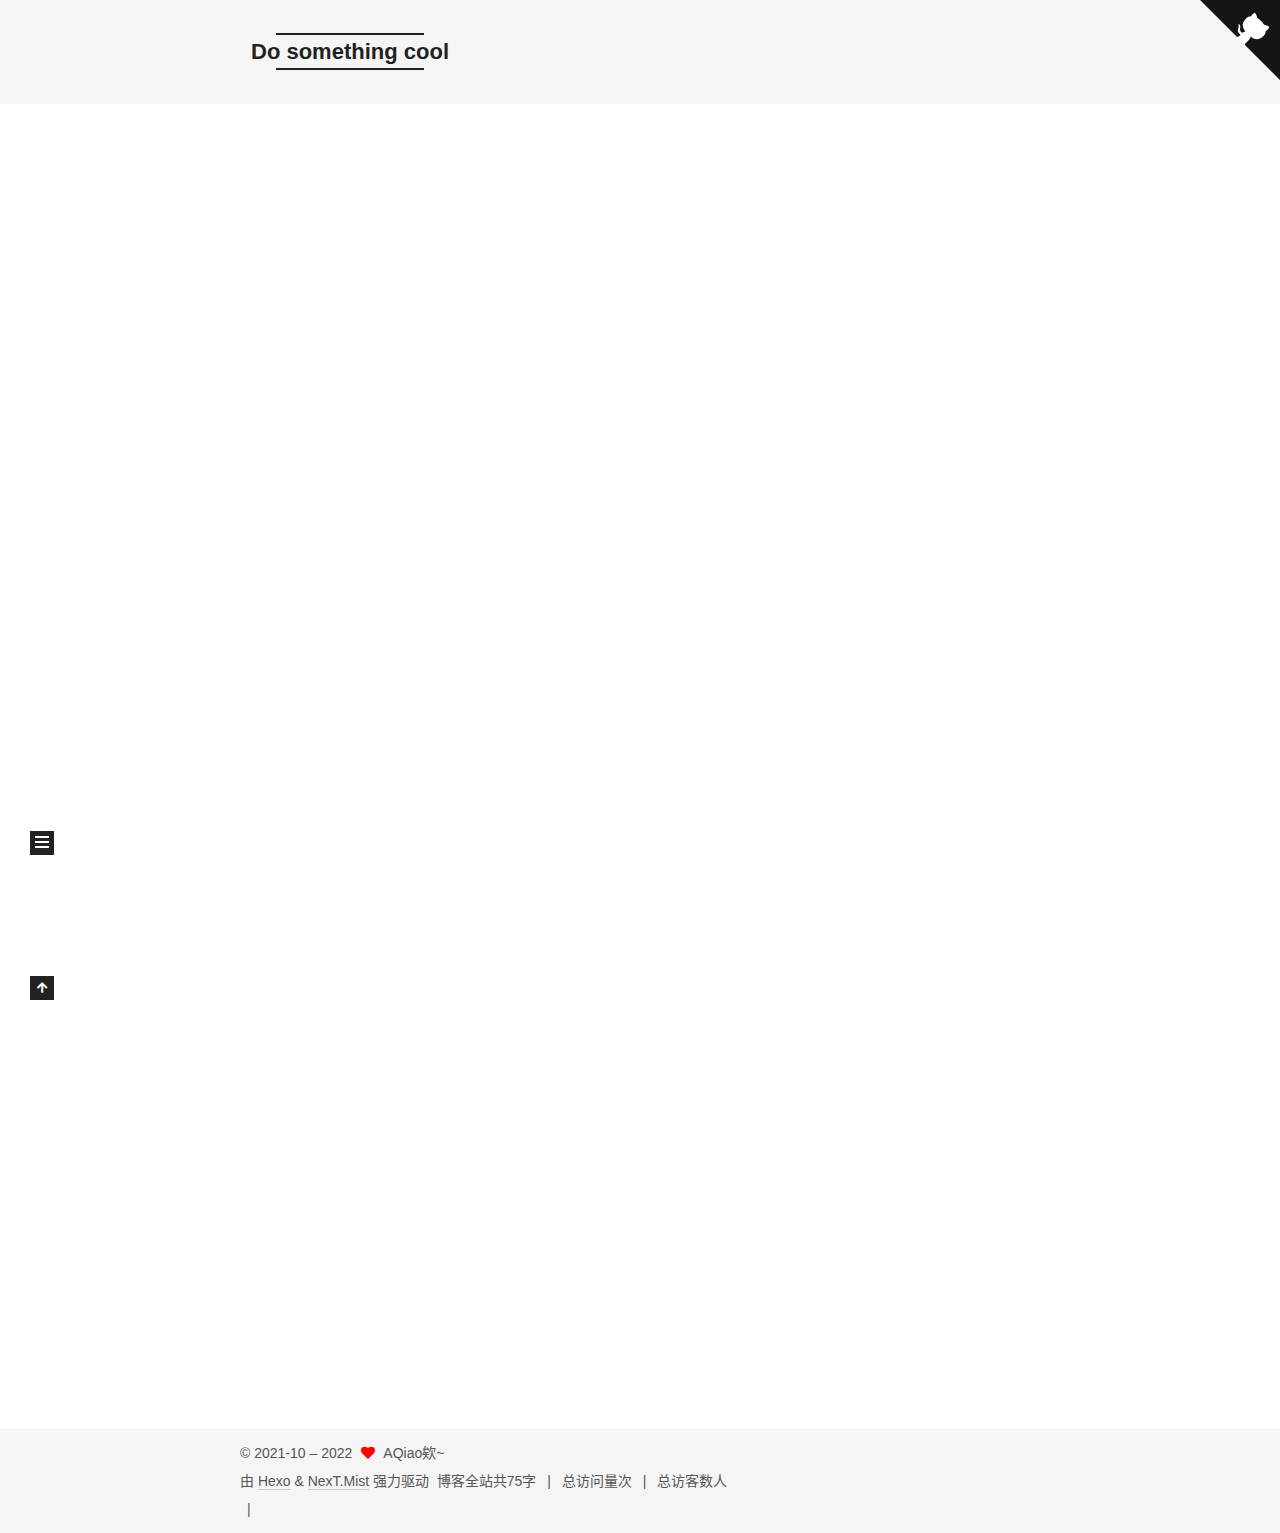
==== commit 7691fcb1: "Site updated: 2022-08-11 16:03:20" ====
--- a/index.html
+++ b/index.html
@@ -19,7 +19,7 @@
 
 <script id="hexo-configurations">
     var NexT = window.NexT || {};
-    var CONFIG = {"hostname":"example.com","root":"/","scheme":"Mist","version":"7.8.0","exturl":false,"sidebar":{"position":"left","display":"post","padding":18,"offset":12,"onmobile":false},"copycode":{"enable":false,"show_result":false,"style":null},"back2top":{"enable":true,"sidebar":false,"scrollpercent":false},"bookmark":{"enable":false,"color":"#222","save":"auto"},"fancybox":false,"mediumzoom":false,"lazyload":false,"pangu":false,"comments":{"style":"tabs","active":null,"storage":true,"lazyload":false,"nav":null},"algolia":{"hits":{"per_page":10},"labels":{"input_placeholder":"Search for Posts","hits_empty":"We didn't find any results for the search: ${query}","hits_stats":"${hits} results found in ${time} ms"}},"localsearch":{"enable":false,"trigger":"auto","top_n_per_article":1,"unescape":false,"preload":false},"motion":{"enable":true,"async":false,"transition":{"post_block":"fadeIn","post_header":"slideDownIn","post_body":"slideDownIn","coll_header":"slideLeftIn","sidebar":"slideUpIn"}}};
+    var CONFIG = {"hostname":"example.com","root":"/","scheme":"Mist","version":"7.8.0","exturl":false,"sidebar":{"position":"left","display":"post","padding":18,"offset":12,"onmobile":false},"copycode":{"enable":false,"show_result":false,"style":null},"back2top":{"enable":true,"sidebar":false,"scrollpercent":false},"bookmark":{"enable":false,"color":"#222","save":"auto"},"fancybox":false,"mediumzoom":false,"lazyload":false,"pangu":false,"comments":{"style":"tabs","active":null,"storage":true,"lazyload":false,"nav":null},"algolia":{"hits":{"per_page":10},"labels":{"input_placeholder":"Search for Posts","hits_empty":"We didn't find any results for the search: ${query}","hits_stats":"${hits} results found in ${time} ms"}},"localsearch":{"enable":true,"trigger":"manual","top_n_per_article":1,"unescape":false,"preload":false},"motion":{"enable":true,"async":false,"transition":{"post_block":"fadeIn","post_header":"slideDownIn","post_body":"slideDownIn","coll_header":"slideLeftIn","sidebar":"slideUpIn"}}};
   </script>
 
   <meta name="description" content="日復一日也會有新的快樂">
@@ -107,6 +107,7 @@
 
   <div class="site-nav-right">
     <div class="toggle popup-trigger">
+        <i class="fa fa-search fa-fw fa-lg"></i>
     </div>
   </div>
 </div>
@@ -151,11 +152,38 @@
     <a href="/resources/" rel="section"><i class="fa fa-download fa-fw"></i>资源</a>
 
   </li>
+      <li class="menu-item menu-item-search">
+        <a role="button" class="popup-trigger"><i class="fa fa-search fa-fw"></i>搜索
+        </a>
+      </li>
   </ul>
 </nav>
 
 
 
+  <div class="search-pop-overlay">
+    <div class="popup search-popup">
+        <div class="search-header">
+  <span class="search-icon">
+    <i class="fa fa-search"></i>
+  </span>
+  <div class="search-input-container">
+    <input autocomplete="off" autocapitalize="off"
+           placeholder="搜索..." spellcheck="false"
+           type="search" class="search-input">
+  </div>
+  <span class="popup-btn-close">
+    <i class="fa fa-times-circle"></i>
+  </span>
+</div>
+<div id="search-result">
+  <div id="no-result">
+    <i class="fa fa-spinner fa-pulse fa-5x fa-fw"></i>
+  </div>
+</div>
+
+    </div>
+  </div>
 
 </div>
     </header>
@@ -466,6 +494,10 @@
 
 
 
+  
+<script src="/js/local-search.js"></script>
+
+
 
 
 
--- a/css/main.css
+++ b/css/main.css
@@ -1175,7 +1175,7 @@
 }
 .links-of-author a::before,
 .links-of-author span.exturl::before {
-  background: #e07c20;
+  background: #f5ff69;
   border-radius: 50%;
   content: ' ';
   display: inline-block;
@@ -2211,6 +2211,106 @@
 .tag-cloud a:hover {
   color: var(--link-hover-color) !important;
 }
+.search-pop-overlay {
+  background: rgba(0,0,0,0);
+  height: 100%;
+  left: 0;
+  position: fixed;
+  top: 0;
+  transition: visibility 0s linear 0.2s, background 0.2s;
+  visibility: hidden;
+  width: 100%;
+  z-index: 1400;
+}
+.search-pop-overlay.search-active {
+  background: rgba(0,0,0,0.3);
+  transition: background 0.2s;
+  visibility: visible;
+}
+.search-popup {
+  background: var(--card-bg-color);
+  border-radius: 5px;
+  height: 80%;
+  left: calc(50% - 350px);
+  position: fixed;
+  top: 10%;
+  transform: scale(0);
+  transition: transform 0.2s;
+  width: 700px;
+  z-index: 1500;
+}
+.search-active .search-popup {
+  transform: scale(1);
+}
+@media (max-width: 767px) {
+  .search-popup {
+    border-radius: 0;
+    height: 100%;
+    left: 0;
+    margin: 0;
+    top: 0;
+    width: 100%;
+  }
+}
+.search-popup .search-icon,
+.search-popup .popup-btn-close {
+  color: #999;
+  font-size: 18px;
+  padding: 0 10px;
+}
+.search-popup .popup-btn-close {
+  cursor: pointer;
+}
+.search-popup .popup-btn-close:hover .fa {
+  color: #222;
+}
+.search-popup .search-header {
+  background: #eee;
+  border-top-left-radius: 5px;
+  border-top-right-radius: 5px;
+  display: flex;
+  padding: 5px;
+}
+.search-popup input.search-input {
+  background: transparent;
+  border: 0;
+  outline: 0;
+  width: 100%;
+}
+.search-popup input.search-input::-webkit-search-cancel-button {
+  display: none;
+}
+.search-popup .search-input-container {
+  flex-grow: 1;
+  padding: 2px;
+}
+.search-popup ul.search-result-list {
+  margin: 0 5px;
+  padding: 0;
+  width: 100%;
+}
+.search-popup p.search-result {
+  border-bottom: 1px dashed #ccc;
+  padding: 5px 0;
+}
+.search-popup a.search-result-title {
+  font-weight: bold;
+}
+.search-popup .search-keyword {
+  border-bottom: 1px dashed #ff2a2a;
+  color: #ff2a2a;
+  font-weight: bold;
+}
+.search-popup #search-result {
+  display: flex;
+  height: calc(100% - 55px);
+  overflow: auto;
+  padding: 5px 25px;
+}
+.search-popup #no-result {
+  color: #ccc;
+  margin: auto;
+}
 hr {
   height: 2px;
   margin: 20px 0;
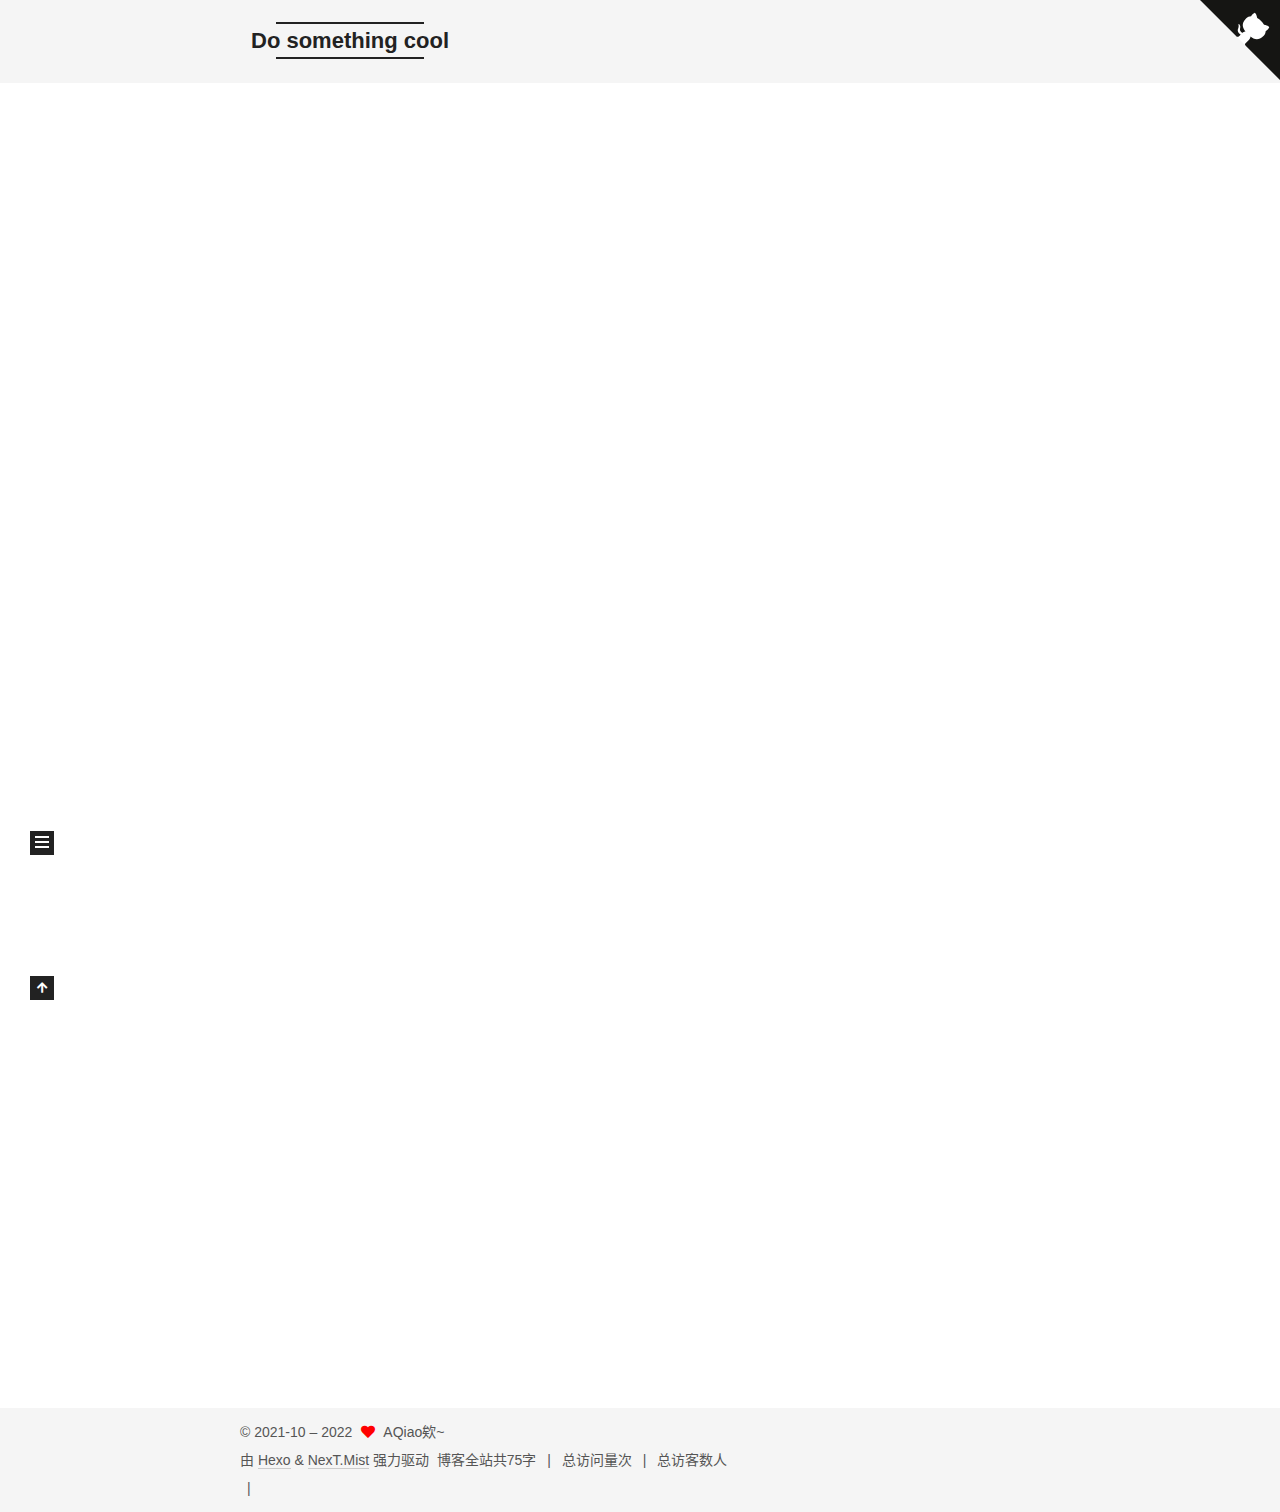
==== commit 5f44d39d: "Site updated: 2022-08-11 16:07:46" ====
--- a/index.html
+++ b/index.html
@@ -19,7 +19,7 @@
 
 <script id="hexo-configurations">
     var NexT = window.NexT || {};
-    var CONFIG = {"hostname":"example.com","root":"/","scheme":"Mist","version":"7.8.0","exturl":false,"sidebar":{"position":"left","display":"post","padding":18,"offset":12,"onmobile":false},"copycode":{"enable":false,"show_result":false,"style":null},"back2top":{"enable":true,"sidebar":false,"scrollpercent":false},"bookmark":{"enable":false,"color":"#222","save":"auto"},"fancybox":false,"mediumzoom":false,"lazyload":false,"pangu":false,"comments":{"style":"tabs","active":null,"storage":true,"lazyload":false,"nav":null},"algolia":{"hits":{"per_page":10},"labels":{"input_placeholder":"Search for Posts","hits_empty":"We didn't find any results for the search: ${query}","hits_stats":"${hits} results found in ${time} ms"}},"localsearch":{"enable":true,"trigger":"manual","top_n_per_article":1,"unescape":false,"preload":false},"motion":{"enable":true,"async":false,"transition":{"post_block":"fadeIn","post_header":"slideDownIn","post_body":"slideDownIn","coll_header":"slideLeftIn","sidebar":"slideUpIn"}}};
+    var CONFIG = {"hostname":"example.com","root":"/","scheme":"Mist","version":"7.8.0","exturl":false,"sidebar":{"position":"left","display":"post","padding":18,"offset":12,"onmobile":false},"copycode":{"enable":false,"show_result":false,"style":null},"back2top":{"enable":true,"sidebar":false,"scrollpercent":false},"bookmark":{"enable":false,"color":"#222","save":"auto"},"fancybox":false,"mediumzoom":false,"lazyload":false,"pangu":false,"comments":{"style":"tabs","active":null,"storage":true,"lazyload":false,"nav":null},"algolia":{"hits":{"per_page":10},"labels":{"input_placeholder":"Search for Posts","hits_empty":"We didn't find any results for the search: ${query}","hits_stats":"${hits} results found in ${time} ms"}},"localsearch":{"enable":false,"trigger":"auto","top_n_per_article":1,"unescape":false,"preload":false},"motion":{"enable":true,"async":false,"transition":{"post_block":"fadeIn","post_header":"slideDownIn","post_body":"slideDownIn","coll_header":"slideLeftIn","sidebar":"slideUpIn"}}};
   </script>
 
   <meta name="description" content="日復一日也會有新的快樂">
@@ -107,7 +107,6 @@
 
   <div class="site-nav-right">
     <div class="toggle popup-trigger">
-        <i class="fa fa-search fa-fw fa-lg"></i>
     </div>
   </div>
 </div>
@@ -152,38 +151,11 @@
     <a href="/resources/" rel="section"><i class="fa fa-download fa-fw"></i>资源</a>
 
   </li>
-      <li class="menu-item menu-item-search">
-        <a role="button" class="popup-trigger"><i class="fa fa-search fa-fw"></i>搜索
-        </a>
-      </li>
   </ul>
 </nav>
 
 
 
-  <div class="search-pop-overlay">
-    <div class="popup search-popup">
-        <div class="search-header">
-  <span class="search-icon">
-    <i class="fa fa-search"></i>
-  </span>
-  <div class="search-input-container">
-    <input autocomplete="off" autocapitalize="off"
-           placeholder="搜索..." spellcheck="false"
-           type="search" class="search-input">
-  </div>
-  <span class="popup-btn-close">
-    <i class="fa fa-times-circle"></i>
-  </span>
-</div>
-<div id="search-result">
-  <div id="no-result">
-    <i class="fa fa-spinner fa-pulse fa-5x fa-fw"></i>
-  </div>
-</div>
-
-    </div>
-  </div>
 
 </div>
     </header>
@@ -494,10 +466,6 @@
 
 
 
-  
-<script src="/js/local-search.js"></script>
-
-
 
 
 
--- a/css/main.css
+++ b/css/main.css
@@ -1175,7 +1175,7 @@
 }
 .links-of-author a::before,
 .links-of-author span.exturl::before {
-  background: #f5ff69;
+  background: #2a25a2;
   border-radius: 50%;
   content: ' ';
   display: inline-block;
@@ -2211,106 +2211,6 @@
 .tag-cloud a:hover {
   color: var(--link-hover-color) !important;
 }
-.search-pop-overlay {
-  background: rgba(0,0,0,0);
-  height: 100%;
-  left: 0;
-  position: fixed;
-  top: 0;
-  transition: visibility 0s linear 0.2s, background 0.2s;
-  visibility: hidden;
-  width: 100%;
-  z-index: 1400;
-}
-.search-pop-overlay.search-active {
-  background: rgba(0,0,0,0.3);
-  transition: background 0.2s;
-  visibility: visible;
-}
-.search-popup {
-  background: var(--card-bg-color);
-  border-radius: 5px;
-  height: 80%;
-  left: calc(50% - 350px);
-  position: fixed;
-  top: 10%;
-  transform: scale(0);
-  transition: transform 0.2s;
-  width: 700px;
-  z-index: 1500;
-}
-.search-active .search-popup {
-  transform: scale(1);
-}
-@media (max-width: 767px) {
-  .search-popup {
-    border-radius: 0;
-    height: 100%;
-    left: 0;
-    margin: 0;
-    top: 0;
-    width: 100%;
-  }
-}
-.search-popup .search-icon,
-.search-popup .popup-btn-close {
-  color: #999;
-  font-size: 18px;
-  padding: 0 10px;
-}
-.search-popup .popup-btn-close {
-  cursor: pointer;
-}
-.search-popup .popup-btn-close:hover .fa {
-  color: #222;
-}
-.search-popup .search-header {
-  background: #eee;
-  border-top-left-radius: 5px;
-  border-top-right-radius: 5px;
-  display: flex;
-  padding: 5px;
-}
-.search-popup input.search-input {
-  background: transparent;
-  border: 0;
-  outline: 0;
-  width: 100%;
-}
-.search-popup input.search-input::-webkit-search-cancel-button {
-  display: none;
-}
-.search-popup .search-input-container {
-  flex-grow: 1;
-  padding: 2px;
-}
-.search-popup ul.search-result-list {
-  margin: 0 5px;
-  padding: 0;
-  width: 100%;
-}
-.search-popup p.search-result {
-  border-bottom: 1px dashed #ccc;
-  padding: 5px 0;
-}
-.search-popup a.search-result-title {
-  font-weight: bold;
-}
-.search-popup .search-keyword {
-  border-bottom: 1px dashed #ff2a2a;
-  color: #ff2a2a;
-  font-weight: bold;
-}
-.search-popup #search-result {
-  display: flex;
-  height: calc(100% - 55px);
-  overflow: auto;
-  padding: 5px 25px;
-}
-.search-popup #no-result {
-  color: #ccc;
-  margin: auto;
-}
 hr {
   height: 2px;
   margin: 20px 0;
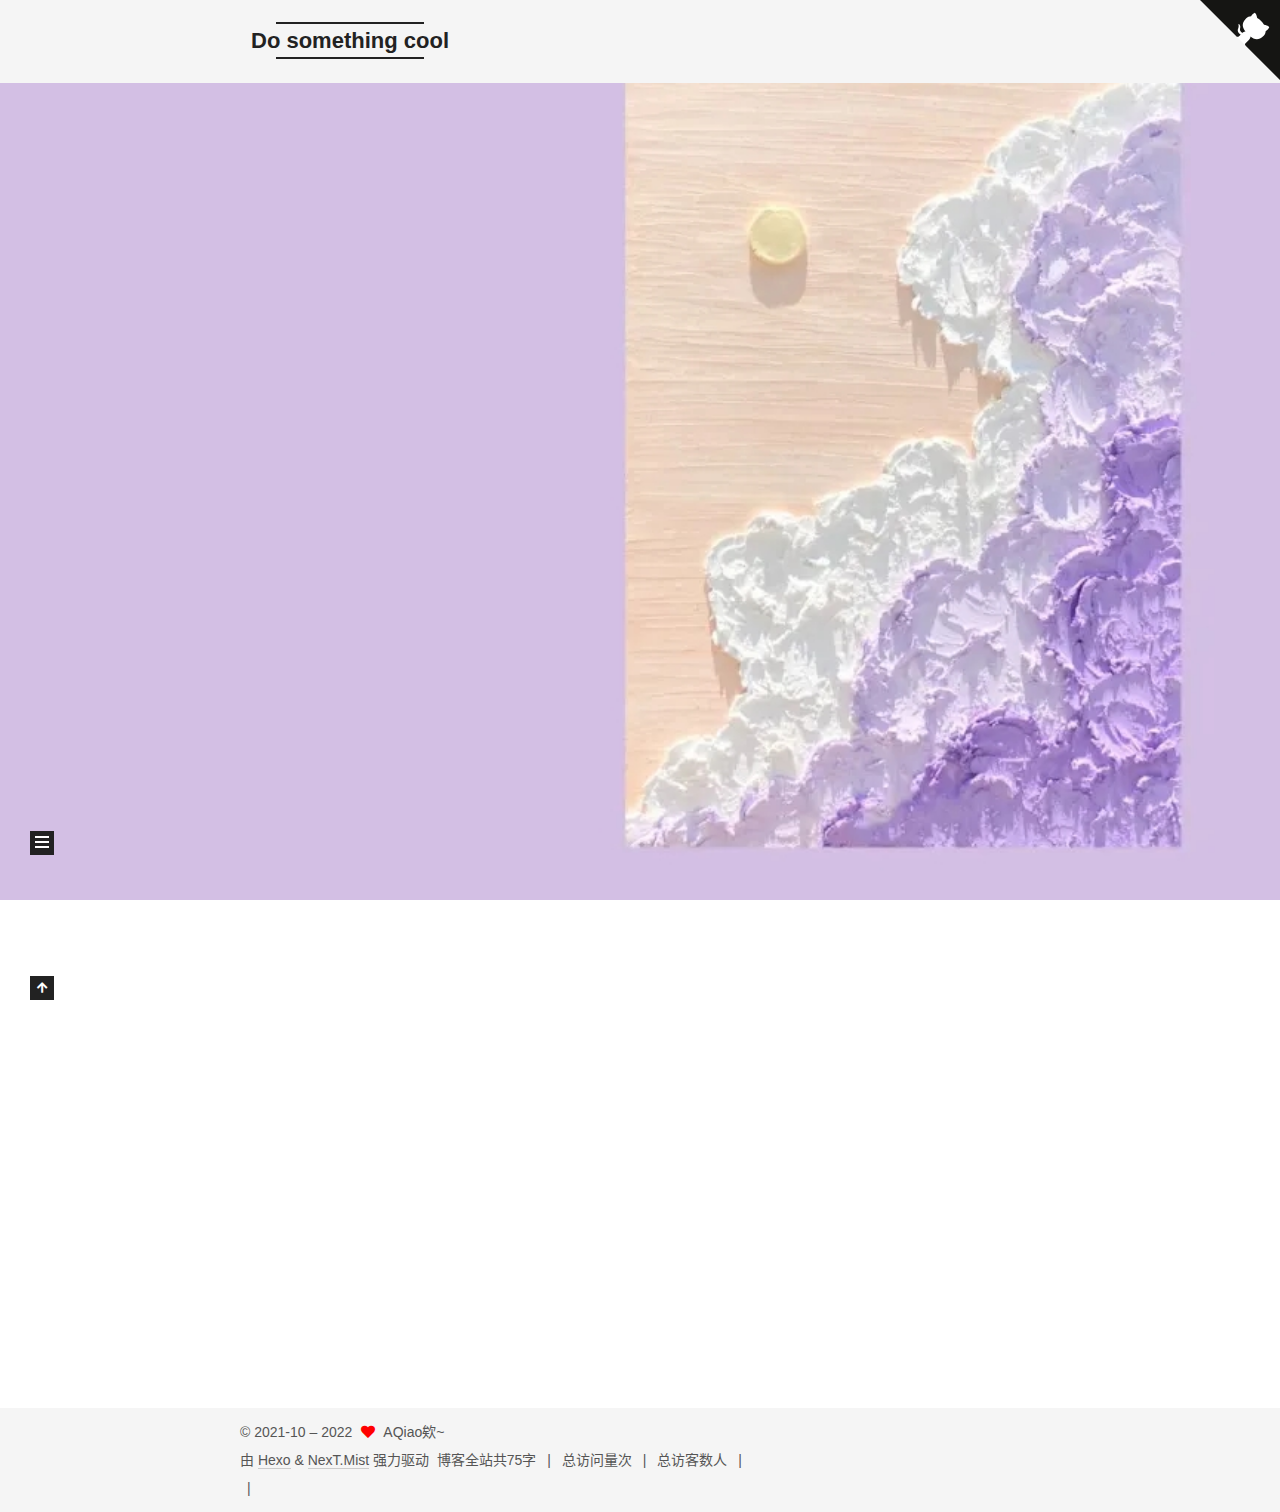
==== commit 203d00cd: "Site updated: 2022-08-11 16:54:42" ====
--- a/index.html
+++ b/index.html
@@ -382,10 +382,12 @@
 
 
     <script async src="//dn-lbstatics.qbox.me/busuanzi/2.3/busuanzi.pure.mini.js"></script>
+
     <span class="post-meta-divider">|</span>
     <span id="busuanzi_container_site_pv">总访问量<span id="busuanzi_value_site_pv"></span>次</span>
     <span class="post-meta-divider">|</span>
     <span id="busuanzi_container_site_uv">总访客数<span id="busuanzi_value_site_uv"></span>人</span>
+    <span class="post-meta-divider">|</span>
 <!-- 不蒜子计数初始值纠正 -->
 <script>
 $(document).ready(function() {
--- a/css/main.css
+++ b/css/main.css
@@ -1175,7 +1175,7 @@
 }
 .links-of-author a::before,
 .links-of-author span.exturl::before {
-  background: #2a25a2;
+  background: #50ffff;
   border-radius: 50%;
   content: ' ';
   display: inline-block;
@@ -2453,7 +2453,7 @@
   display: inline-block;
 }
 body {
-  background: url("/themes/next/source/images/background.png");
+  background: url("/images/background.png");
   background-size: cover;
   background-repeat: no-repeat;
   background-attachment: fixed;
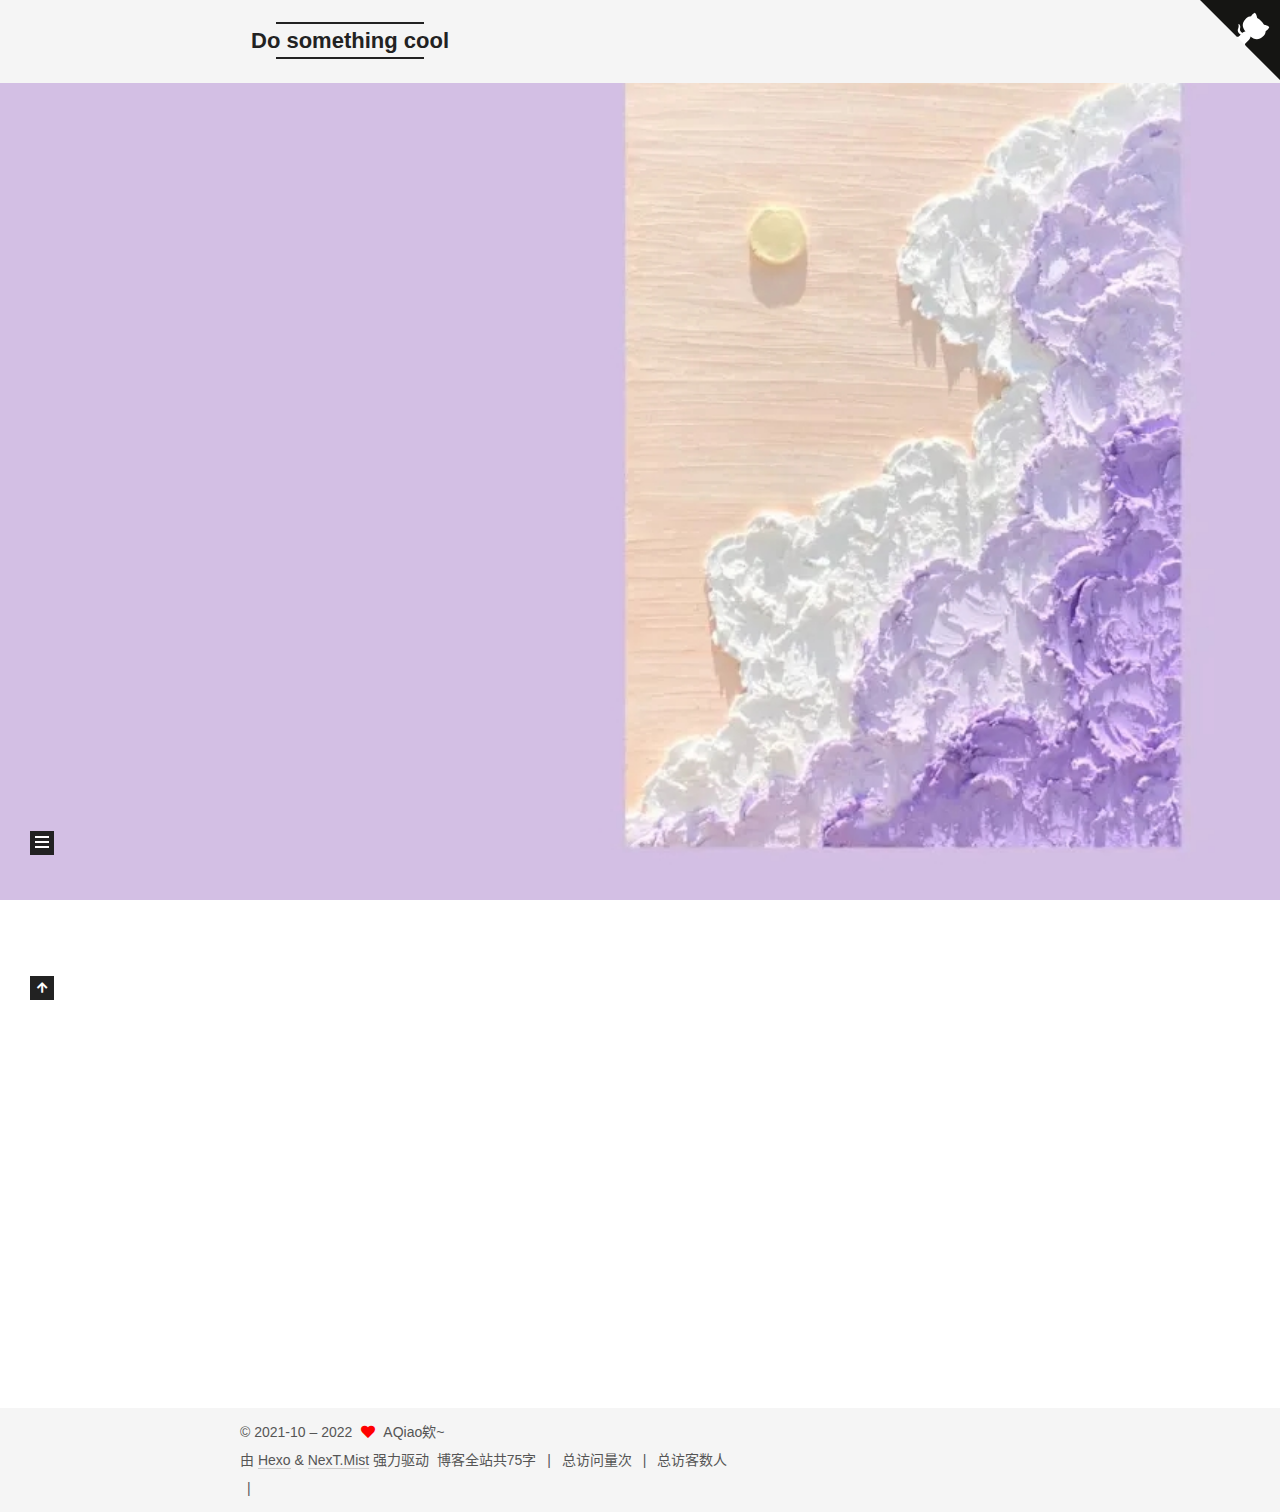
==== commit e194ebfb: "Site updated: 2022-08-11 16:59:53" ====
--- a/index.html
+++ b/index.html
@@ -387,8 +387,6 @@
     <span id="busuanzi_container_site_pv">总访问量<span id="busuanzi_value_site_pv"></span>次</span>
     <span class="post-meta-divider">|</span>
     <span id="busuanzi_container_site_uv">总访客数<span id="busuanzi_value_site_uv"></span>人</span>
-    <span class="post-meta-divider">|</span>
-<!-- 不蒜子计数初始值纠正 -->
 <script>
 $(document).ready(function() {
 
@@ -412,6 +410,7 @@
 </script> 
 
 
+
         
 <div class="busuanzi-count">
   <script async src="https://busuanzi.ibruce.info/busuanzi/2.3/busuanzi.pure.mini.js"></script>
--- a/css/main.css
+++ b/css/main.css
@@ -1175,7 +1175,7 @@
 }
 .links-of-author a::before,
 .links-of-author span.exturl::before {
-  background: #50ffff;
+  background: #c4c2a7;
   border-radius: 50%;
   content: ' ';
   display: inline-block;
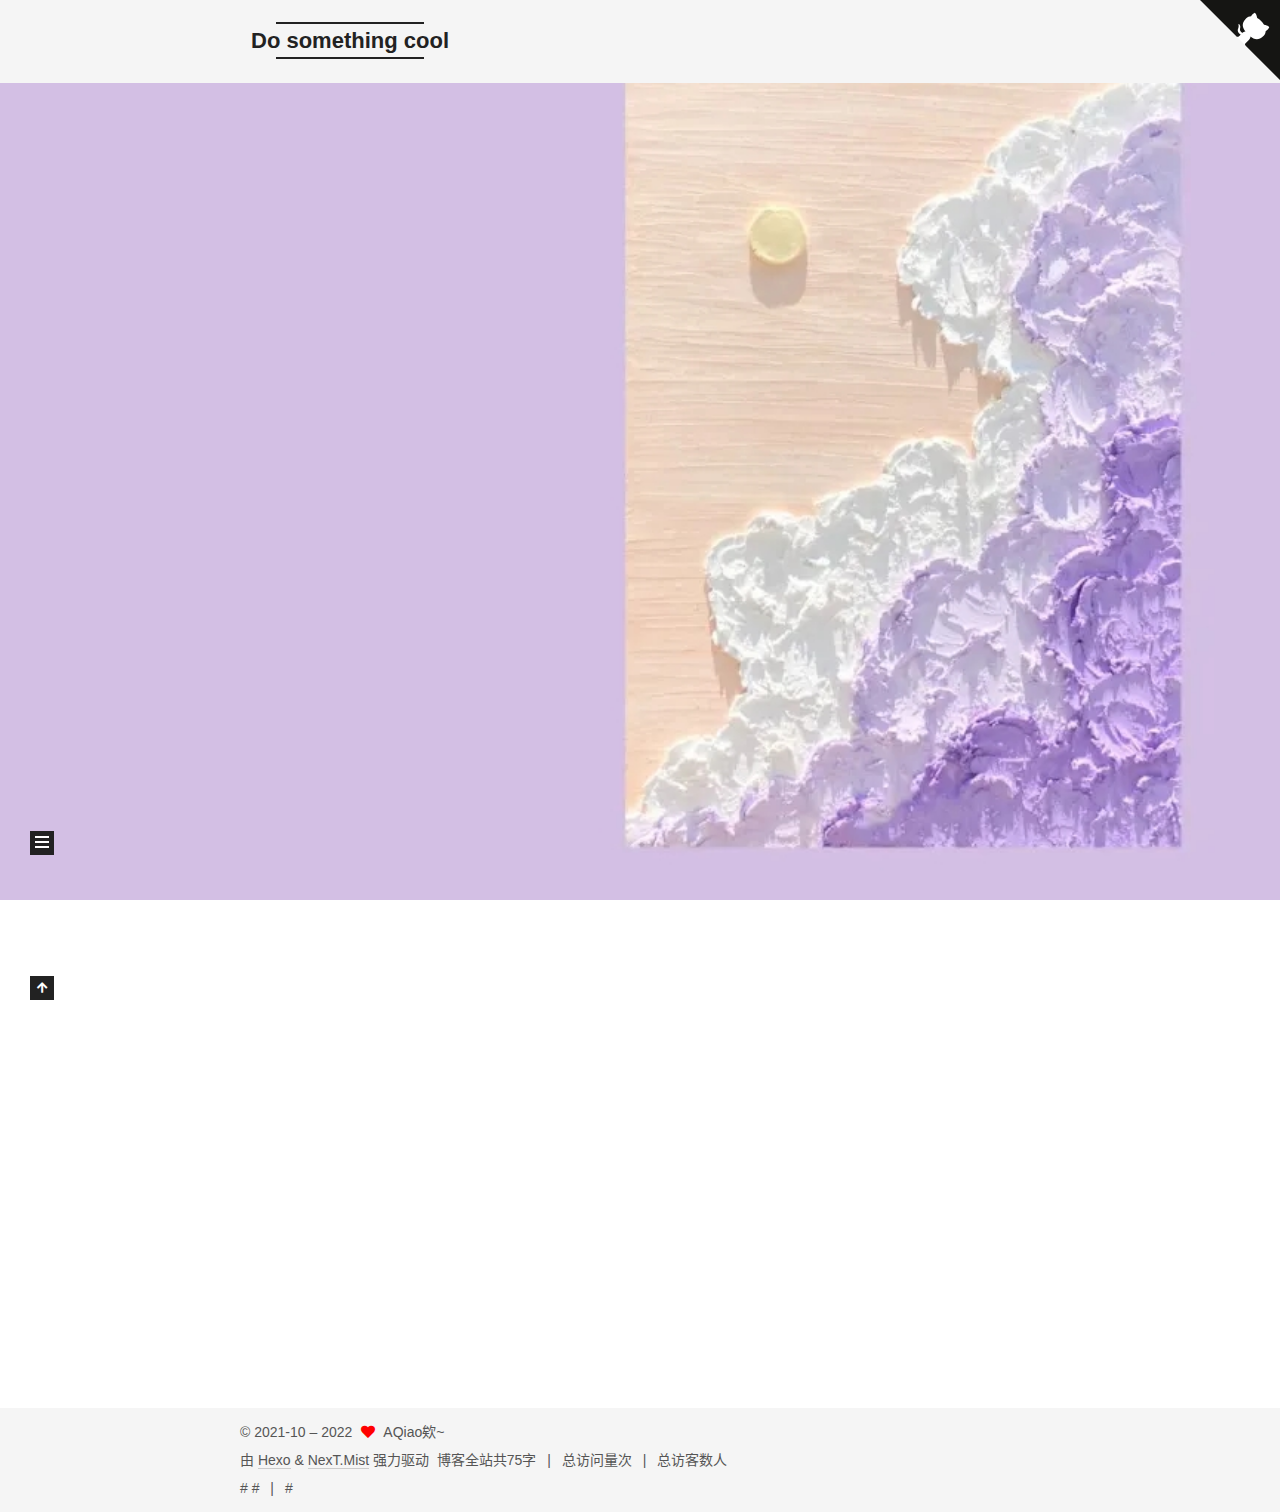
==== commit e487f440: "Site updated: 2022-08-11 17:10:13" ====
--- a/index.html
+++ b/index.html
@@ -422,7 +422,10 @@
         <span id="busuanzi_value_site_uv"></span>
       </span>
     </span>
-    <span class="post-meta-divider">|</span>
+
+#
+   # <span class="post-meta-divider">|</span>
+#
     <span class="post-meta-item" id="busuanzi_container_site_pv" style="display: none;">
       <span class="post-meta-item-icon">
         <i class="fa fa-eye"></i>
--- a/css/main.css
+++ b/css/main.css
@@ -1175,7 +1175,7 @@
 }
 .links-of-author a::before,
 .links-of-author span.exturl::before {
-  background: #c4c2a7;
+  background: #cb3687;
   border-radius: 50%;
   content: ' ';
   display: inline-block;
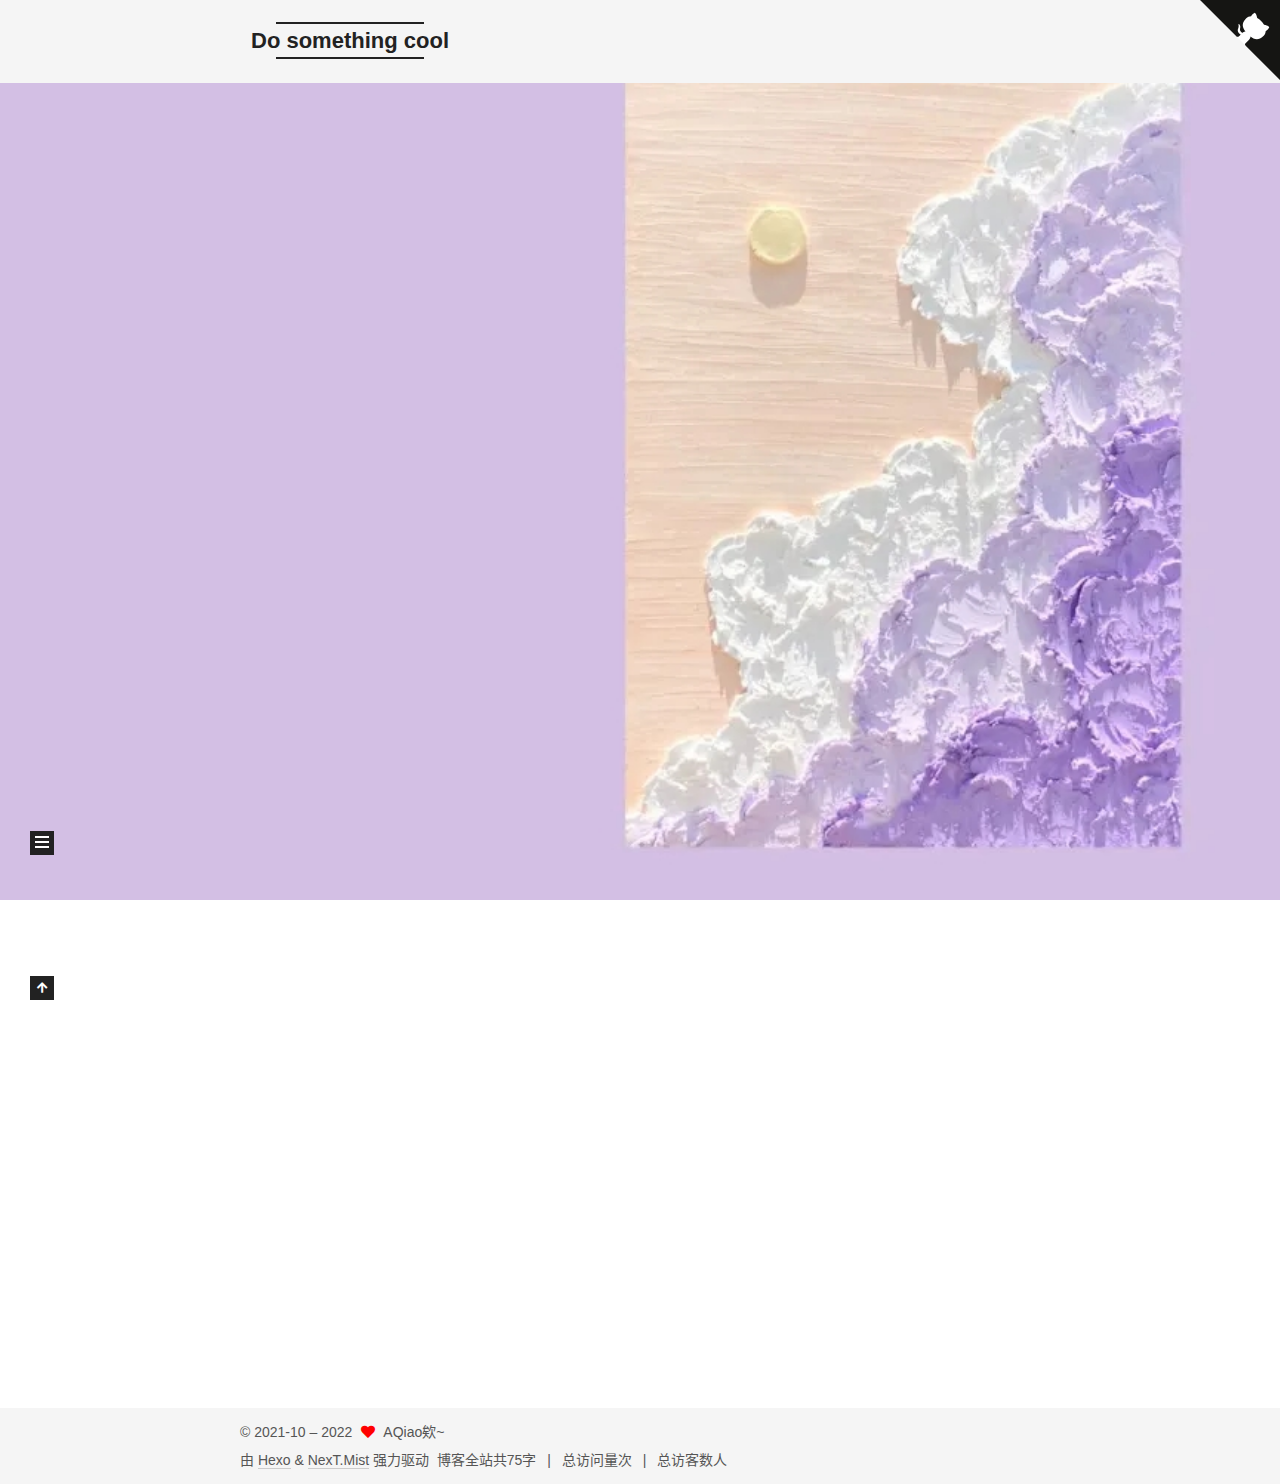
==== commit 7f95dfd7: "Site updated: 2022-08-11 17:11:47" ====
--- a/index.html
+++ b/index.html
@@ -422,10 +422,6 @@
         <span id="busuanzi_value_site_uv"></span>
       </span>
     </span>
-
-#
-   # <span class="post-meta-divider">|</span>
-#
     <span class="post-meta-item" id="busuanzi_container_site_pv" style="display: none;">
       <span class="post-meta-item-icon">
         <i class="fa fa-eye"></i>
--- a/css/main.css
+++ b/css/main.css
@@ -1175,7 +1175,7 @@
 }
 .links-of-author a::before,
 .links-of-author span.exturl::before {
-  background: #cb3687;
+  background: #ffff3c;
   border-radius: 50%;
   content: ' ';
   display: inline-block;
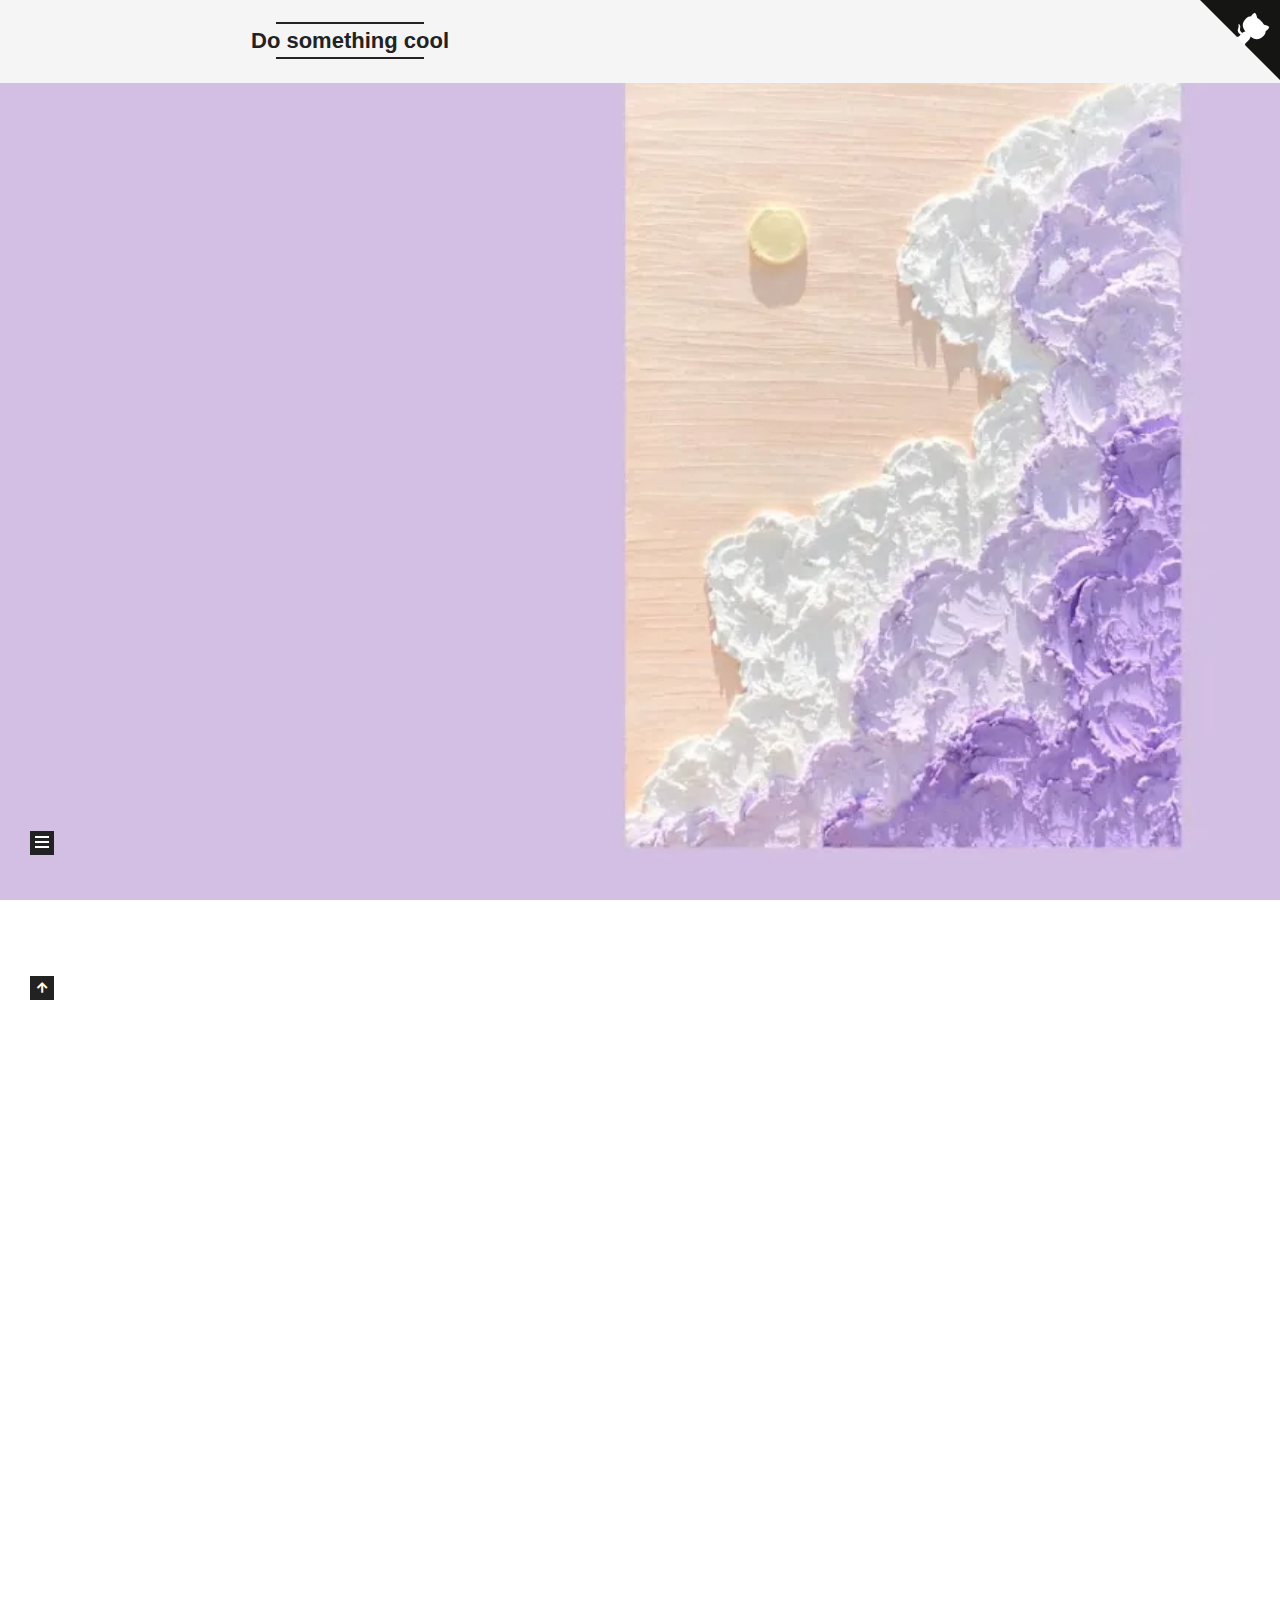
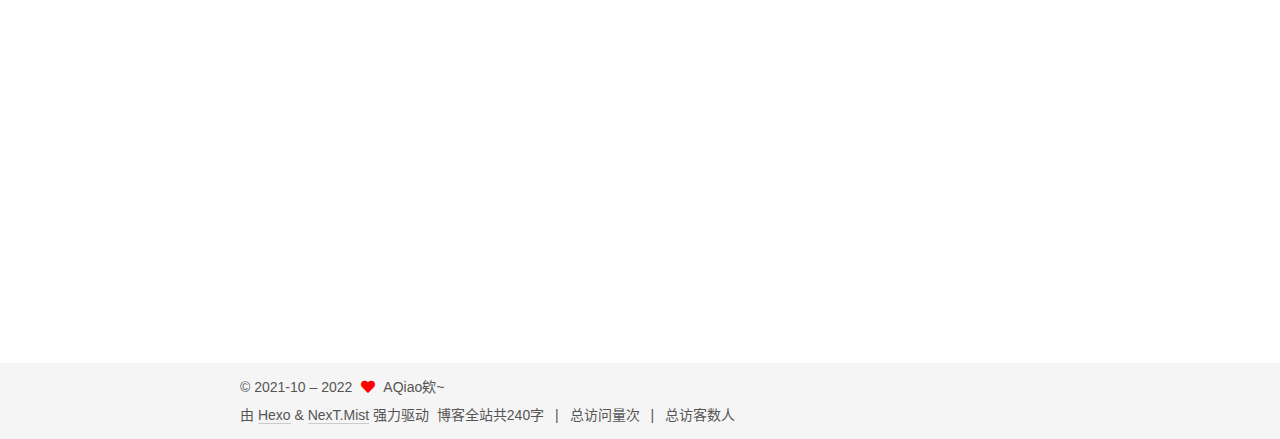
==== commit 91064a87: "Site updated: 2022-08-21 10:32:41" ====
--- a/index.html
+++ b/index.html
@@ -174,6 +174,68 @@
 
           <div class="content index posts-expand">
             
+      
+  
+  
+  <article itemscope itemtype="http://schema.org/Article" class="post-block" lang="zh-CN">
+    <link itemprop="mainEntityOfPage" href="http://example.com/2022/08/21/say-hi-to-everyone/">
+
+    <span hidden itemprop="author" itemscope itemtype="http://schema.org/Person">
+      <meta itemprop="image" content="/images/avatar.png">
+      <meta itemprop="name" content="AQiao欸~">
+      <meta itemprop="description" content="日復一日也會有新的快樂">
+    </span>
+
+    <span hidden itemprop="publisher" itemscope itemtype="http://schema.org/Organization">
+      <meta itemprop="name" content="Do something cool">
+    </span>
+      <header class="post-header">
+        <h2 class="post-title" itemprop="name headline">
+          
+            <a href="/2022/08/21/say-hi-to-everyone/" class="post-title-link" itemprop="url">欢迎来到我的博客 Let's do something cool!</a>
+        </h2>
+
+        <div class="post-meta">
+            <span class="post-meta-item">
+              <span class="post-meta-item-icon">
+                <i class="far fa-calendar"></i>
+              </span>
+              <span class="post-meta-item-text">发表于</span>
+              
+
+              <time title="创建时间：2022-08-21 10:22:52 / 修改时间：10:31:16" itemprop="dateCreated datePublished" datetime="2022-08-21T10:22:52+08:00">2022-08-21</time>
+            </span>
+
+          
+
+        </div>
+      </header>
+
+    
+    
+    
+    <div class="post-body" itemprop="articleBody">
+
+      
+          <p>一些碎碎念…<br>本博客用来记录自己在学习、工作上遇到的问题及解决方法，新技术的学习笔记等等，考虑到自己在解决问题的时候总是要查一篇接着一篇的技术博客才能解决问题，所以希望自己写的每篇博客都能尽可能的记录下自己解决问题的所有流程，方便复盘也希望能对其他人有所帮助。毕竟，详尽的博客文章谁会不爱呢hhh</p>
+<p>话不多说 咱们就开干吧！<br>关注AQiao的博客 和我一起做些很酷的事情吧！</p>
+
+      
+    </div>
+
+    
+    
+    
+
+    
+      <footer class="post-footer">
+        <div class="post-eof"></div>
+      </footer>
+  </article>
+  
+  
+  
+
       
   
   
@@ -314,7 +376,7 @@
       <div class="site-state-item site-state-posts">
           <a href="/archives/">
         
-          <span class="site-state-item-count">1</span>
+          <span class="site-state-item-count">2</span>
           <span class="site-state-item-name">日志</span>
         </a>
       </div>
@@ -377,7 +439,7 @@
 
 <div class="theme-info">
   <div class="powered-by"></div>
-  <span class="post-count">博客全站共75字</span>
+  <span class="post-count">博客全站共240字</span>
 </div>
 
 
